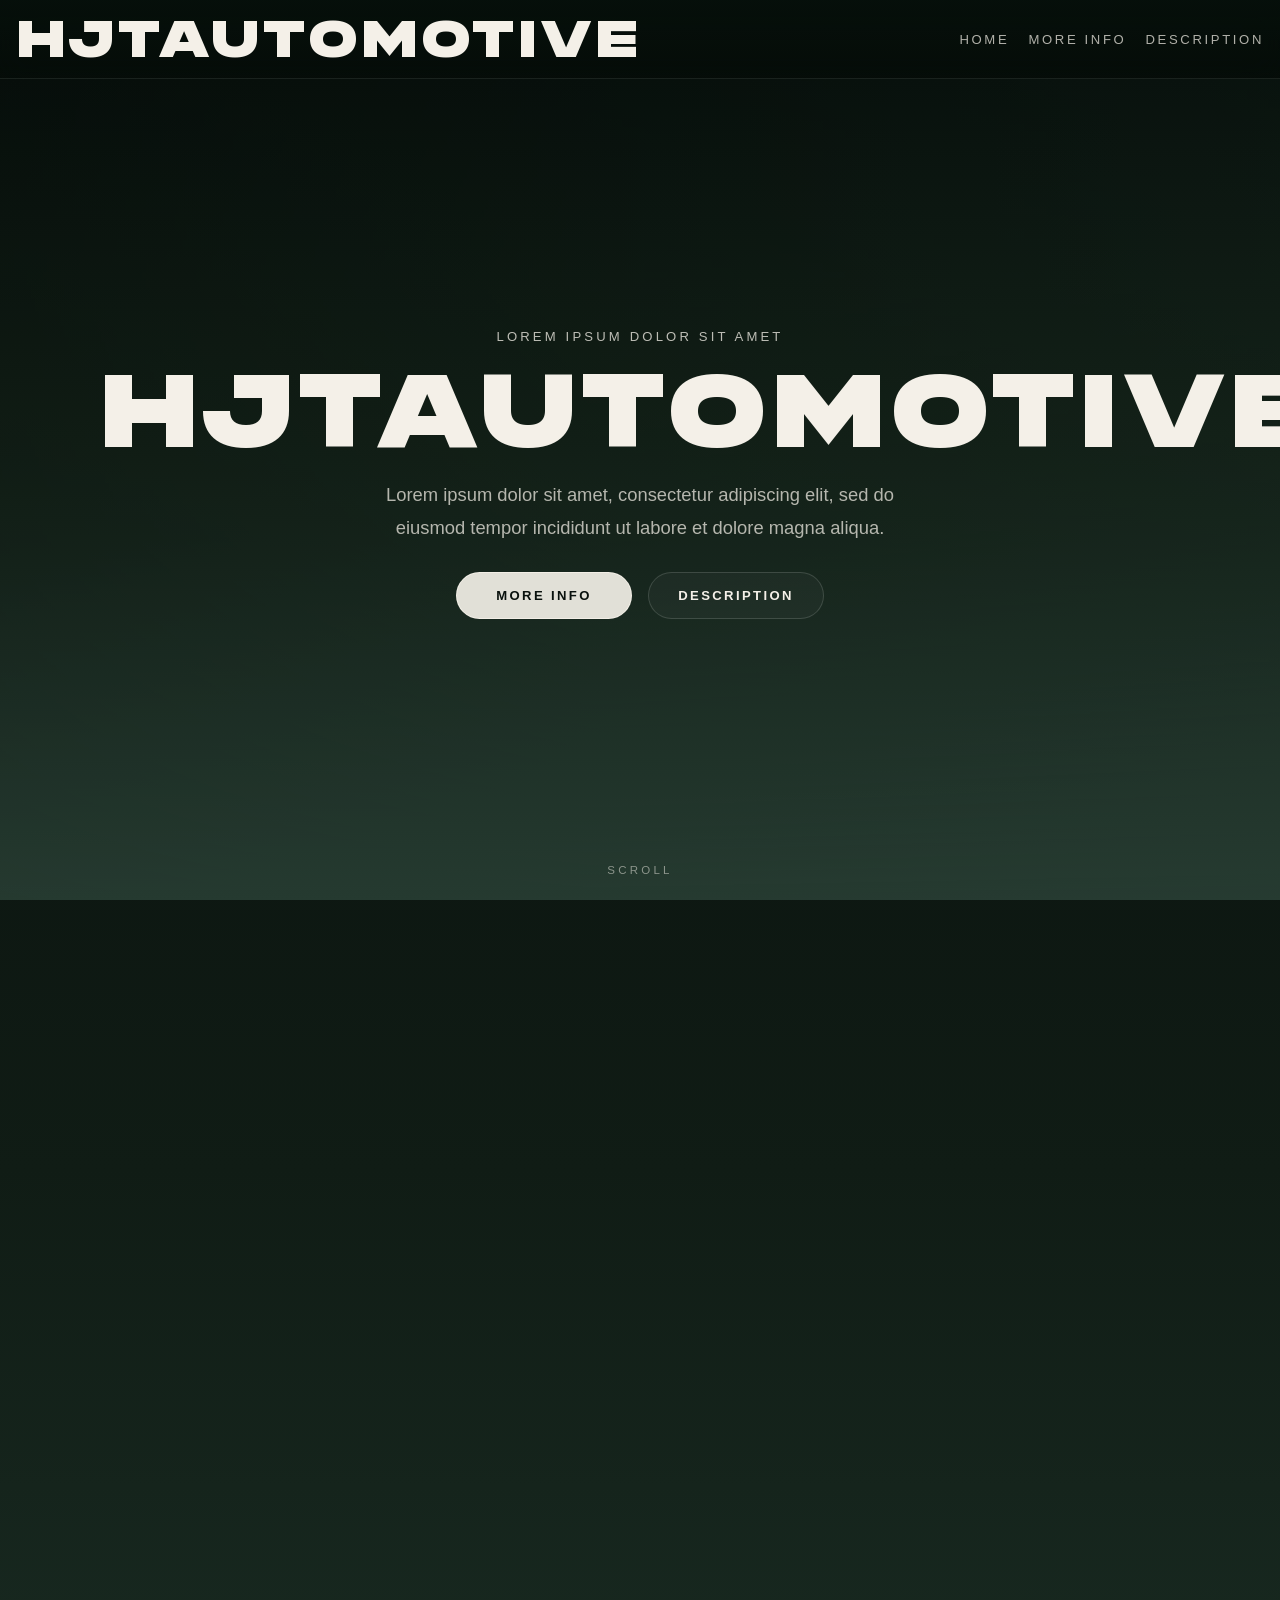
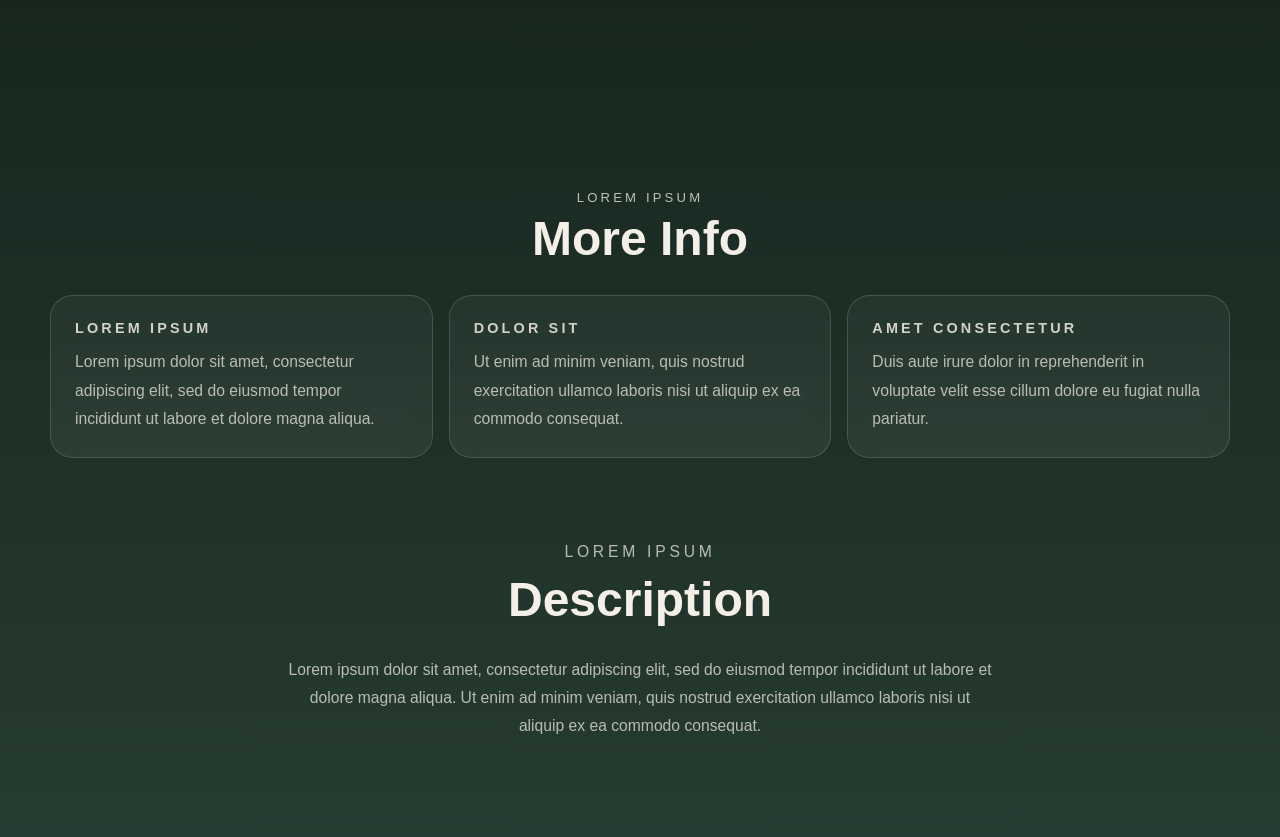
==== index.html @ 6f175bae "Add files via upload" ====
<!DOCTYPE html>
<html lang="en">
<head>
  <meta charset="UTF-8">
  <meta name="viewport" content="width=device-width, initial-scale=1.0">
  <title>HJTAUTOMOTIVE</title>
  <link rel="stylesheet" href="./styles/main.css">
</head>
<body>
  <header class="site-header">
    <nav class="nav" aria-label="Primary navigation">
      <a class="brand" href="#top">HJTAUTOMOTIVE</a>
      <div class="menu">
        <a href="#top">Home</a>
        <a href="#info">More Info</a>
        <a href="#about">Description</a>
      </div>
    </nav>
  </header>

  <main id="top">
    <section class="hero" aria-label="HJTAUTOMOTIVE landing section">
      <div class="hero-stage">
        <div class="hero-media" aria-hidden="true">
          <img src="./assets/Artboard 1.png" alt="">
        </div>

        <div class="hero-content">
          <p class="eyebrow">Lorem ipsum dolor sit amet</p>
          <h1>HJTAUTOMOTIVE</h1>
          <p class="hero-description">
            Lorem ipsum dolor sit amet, consectetur adipiscing elit, sed do eiusmod tempor
            incididunt ut labore et dolore magna aliqua.
          </p>
          <div class="hero-actions">
            <a class="button" href="#info">More Info</a>
            <a class="ghost-button" href="#about">Description</a>
          </div>
        </div>

        <div class="scroll-cue">Scroll</div>
      </div>
    </section>

    <section class="info" id="info" aria-label="More information">
      <div class="section-heading">
        <p class="section-label">Lorem ipsum</p>
        <h2>More Info</h2>
      </div>

      <div class="info-grid">
        <article class="info-card">
          <h3>Lorem Ipsum</h3>
          <p>
            Lorem ipsum dolor sit amet, consectetur adipiscing elit, sed do eiusmod tempor
            incididunt ut labore et dolore magna aliqua.
          </p>
        </article>
        <article class="info-card">
          <h3>Dolor Sit</h3>
          <p>
            Ut enim ad minim veniam, quis nostrud exercitation ullamco laboris nisi ut aliquip
            ex ea commodo consequat.
          </p>
        </article>
        <article class="info-card">
          <h3>Amet Consectetur</h3>
          <p>
            Duis aute irure dolor in reprehenderit in voluptate velit esse cillum dolore eu
            fugiat nulla pariatur.
          </p>
        </article>
      </div>
    </section>

    <section class="about" id="about" aria-label="Description">
      <div class="section-heading">
        <p class="section-label">Lorem ipsum</p>
        <h2>Description</h2>
      </div>
      <p>
        Lorem ipsum dolor sit amet, consectetur adipiscing elit, sed do eiusmod tempor incididunt
        ut labore et dolore magna aliqua. Ut enim ad minim veniam, quis nostrud exercitation
        ullamco laboris nisi ut aliquip ex ea commodo consequat.
      </p>
    </section>
  </main>

  <script src="./scripts/main.js"></script>
</body>
</html>
---- styles/main.css ----
@font-face {
  font-family: "Phonk";
  src: url("../fonts/Phonk Regular DEMO.otf") format("opentype");
  font-display: swap;
}

:root {
  --bg: #06100b;
  --fade: #263b31;
  --surface: rgba(255, 255, 255, 0.04);
  --surface-strong: rgba(255, 255, 255, 0.06);
  --line: rgba(255, 255, 255, 0.14);
  --text: #f4f0e8;
  --muted: rgba(244, 240, 232, 0.72);
  --header-height: 0px;
  --hero-progress: 0;
  --hero-image-opacity: calc(1 - (var(--hero-progress) * 0.85));
  --hero-overlay-opacity: calc(0.28 + (var(--hero-progress) * 0.68));
  --hero-content-shift: calc(var(--hero-progress) * 48px);
}

* {
  box-sizing: border-box;
}

html {
  scroll-behavior: smooth;
}

body {
  margin: 0;
  min-height: 100vh;
  font-family: "Helvetica Neue", Helvetica, Arial, sans-serif;
  color: var(--text);
  background:
    linear-gradient(180deg, #040705 0%, #0a120e 22%, #101c15 48%, #1a2c23 74%, var(--fade) 100%);
  overflow-x: hidden;
}

a {
  color: inherit;
  text-decoration: none;
}

.site-header {
  position: sticky;
  top: 0;
  z-index: 30;
  backdrop-filter: blur(14px);
  background: linear-gradient(180deg, rgba(6, 16, 11, 0.94), rgba(6, 16, 11, 0.58));
  border-bottom: 1px solid rgba(255, 255, 255, 0.08);
}

.nav {
  width: min(1280px, calc(100% - 2rem));
  margin: 0 auto;
  padding: 1rem 0;
  display: flex;
  align-items: center;
  justify-content: space-between;
  gap: 2rem;
}

.brand {
  font-family: "Phonk", Impact, Haettenschweiler, "Arial Black", sans-serif;
  font-size: clamp(2rem, 4vw, 4rem);
  line-height: 0.9;
  letter-spacing: 0.08em;
  text-transform: uppercase;
  white-space: nowrap;
}

.menu {
  display: flex;
  align-items: center;
  justify-content: flex-end;
  flex-wrap: wrap;
  gap: 1.2rem;
}

.menu a {
  font-size: 0.82rem;
  letter-spacing: 0.2em;
  text-transform: uppercase;
  color: var(--muted);
  transition: color 160ms ease;
}

.menu a:hover {
  color: var(--text);
}

.hero {
  position: relative;
  min-height: calc(190vh - var(--header-height));
}

.hero-stage {
  position: sticky;
  top: var(--header-height);
  min-height: calc(100vh - var(--header-height));
  display: grid;
  place-items: center;
  padding: 2rem 1rem 4rem;
  overflow: clip;
}

.hero-media,
.hero-media::before,
.hero-media::after {
  position: absolute;
  inset: 0;
}

.hero-media {
  z-index: 0;
  background: linear-gradient(180deg, #08110d 0%, #132118 44%, var(--fade) 100%);
}

.hero-media img {
  width: 100%;
  height: 100%;
  object-fit: cover;
  object-position: center center;
  opacity: var(--hero-image-opacity);
  filter: saturate(0.9) brightness(0.84);
  transform: scale(calc(1.04 - (var(--hero-progress) * 0.04)));
  transition: opacity 120ms linear, transform 120ms linear;
}

.hero-media::before {
  content: "";
  background:
    linear-gradient(180deg, rgba(4, 7, 5, 0.22) 0%, rgba(4, 7, 5, 0.12) 24%, rgba(10, 18, 14, 0.36) 56%, rgba(38, 59, 49, 0.9) 100%),
    linear-gradient(90deg, rgba(4, 7, 5, 0.74) 0%, rgba(4, 7, 5, 0.18) 46%, rgba(38, 59, 49, 0.3) 100%);
  opacity: var(--hero-overlay-opacity);
  z-index: 1;
  transition: opacity 120ms linear;
}

.hero-media::after {
  content: "";
  background:
    radial-gradient(circle at center, rgba(255, 255, 255, 0.06), transparent 42%),
    linear-gradient(180deg, rgba(38, 59, 49, 0) 55%, rgba(38, 59, 49, 0.94) 100%);
  opacity: calc(var(--hero-progress) * 0.9);
  z-index: 2;
  transition: opacity 120ms linear;
}

.hero-content {
  position: relative;
  z-index: 3;
  width: min(840px, 100%);
  margin: 0 auto;
  display: flex;
  flex-direction: column;
  align-items: center;
  text-align: center;
  gap: 1.25rem;
  transform: translateY(var(--hero-content-shift));
  transition: transform 120ms linear, opacity 120ms linear;
}

.eyebrow,
.section-label {
  margin: 0;
  font-size: 0.82rem;
  letter-spacing: 0.24em;
  text-transform: uppercase;
  color: rgba(244, 240, 232, 0.76);
}

.hero h1 {
  margin: 0;
  max-width: 12ch;
  font-family: "Phonk", Impact, Haettenschweiler, "Arial Black", sans-serif;
  font-size: clamp(3.4rem, 8vw, 6.8rem);
  line-height: 0.92;
  letter-spacing: 0.06em;
  text-transform: uppercase;
  font-weight: 400;
}

.hero-description,
.about p,
.info-card p {
  color: var(--muted);
  line-height: 1.8;
}

.hero-description {
  max-width: 34rem;
  margin: 0;
  font-size: clamp(1rem, 1.6vw, 1.15rem);
}

.hero-actions {
  display: flex;
  flex-wrap: wrap;
  justify-content: center;
  gap: 1rem;
  margin-top: 0.5rem;
}

.button,
.ghost-button {
  display: inline-flex;
  align-items: center;
  justify-content: center;
  min-width: 11rem;
  padding: 0.92rem 1.4rem;
  border-radius: 999px;
  border: 1px solid var(--line);
  font-size: 0.82rem;
  font-weight: 700;
  letter-spacing: 0.18em;
  text-transform: uppercase;
  transition: background 160ms ease, border-color 160ms ease, color 160ms ease;
}

.button {
  background: rgba(244, 240, 232, 0.92);
  color: #09110d;
  border-color: rgba(244, 240, 232, 0.92);
}

.button:hover {
  background: #ffffff;
}

.ghost-button {
  background: rgba(255, 255, 255, 0.03);
  color: var(--text);
}

.ghost-button:hover {
  background: rgba(255, 255, 255, 0.08);
  border-color: rgba(255, 255, 255, 0.22);
}

.scroll-cue {
  position: absolute;
  left: 50%;
  bottom: 1.5rem;
  z-index: 3;
  transform: translateX(-50%);
  font-size: 0.72rem;
  letter-spacing: 0.28em;
  text-transform: uppercase;
  color: rgba(244, 240, 232, 0.5);
  opacity: calc(1 - (var(--hero-progress) * 1.4));
}

.info,
.about {
  position: relative;
  z-index: 2;
  width: min(1180px, calc(100% - 2rem));
  margin: 0 auto;
}

.info {
  padding: 5rem 0 3rem;
}

.about {
  padding: 2rem 0 6rem;
}

.section-heading {
  display: flex;
  flex-direction: column;
  gap: 0.6rem;
  align-items: center;
  text-align: center;
  margin-bottom: 2rem;
}

.section-heading h2 {
  margin: 0;
  font-size: clamp(2rem, 4vw, 3rem);
  line-height: 1;
  font-weight: 600;
}

.info-grid {
  display: grid;
  grid-template-columns: repeat(3, minmax(0, 1fr));
  gap: 1rem;
}

.info-card {
  padding: 1.5rem;
  border-radius: 1.4rem;
  border: 1px solid var(--line);
  background: linear-gradient(180deg, var(--surface), var(--surface-strong));
  backdrop-filter: blur(10px);
}

.info-card h3 {
  margin: 0 0 0.8rem;
  font-size: 0.9rem;
  letter-spacing: 0.22em;
  text-transform: uppercase;
  color: rgba(244, 240, 232, 0.84);
}

.info-card p,
.about p {
  margin: 0;
  font-size: 0.98rem;
}

.about p {
  max-width: 44rem;
  margin: 0 auto;
  text-align: center;
}

@media (max-width: 980px) {
  .nav {
    align-items: flex-start;
    flex-direction: column;
  }

  .menu {
    justify-content: flex-start;
  }

  .info-grid {
    grid-template-columns: 1fr;
  }
}

@media (max-width: 640px) {
  .brand {
    font-size: clamp(1.6rem, 10vw, 2.8rem);
  }

  .hero {
    min-height: calc(170vh - var(--header-height));
  }

  .hero-stage {
    padding: 1.5rem 1rem 3rem;
  }

  .hero h1 {
    font-size: clamp(2.8rem, 13vw, 4.6rem);
  }

  .hero-description {
    line-height: 1.7;
  }

  .hero-actions {
    width: 100%;
  }

  .button,
  .ghost-button {
    width: 100%;
  }
}
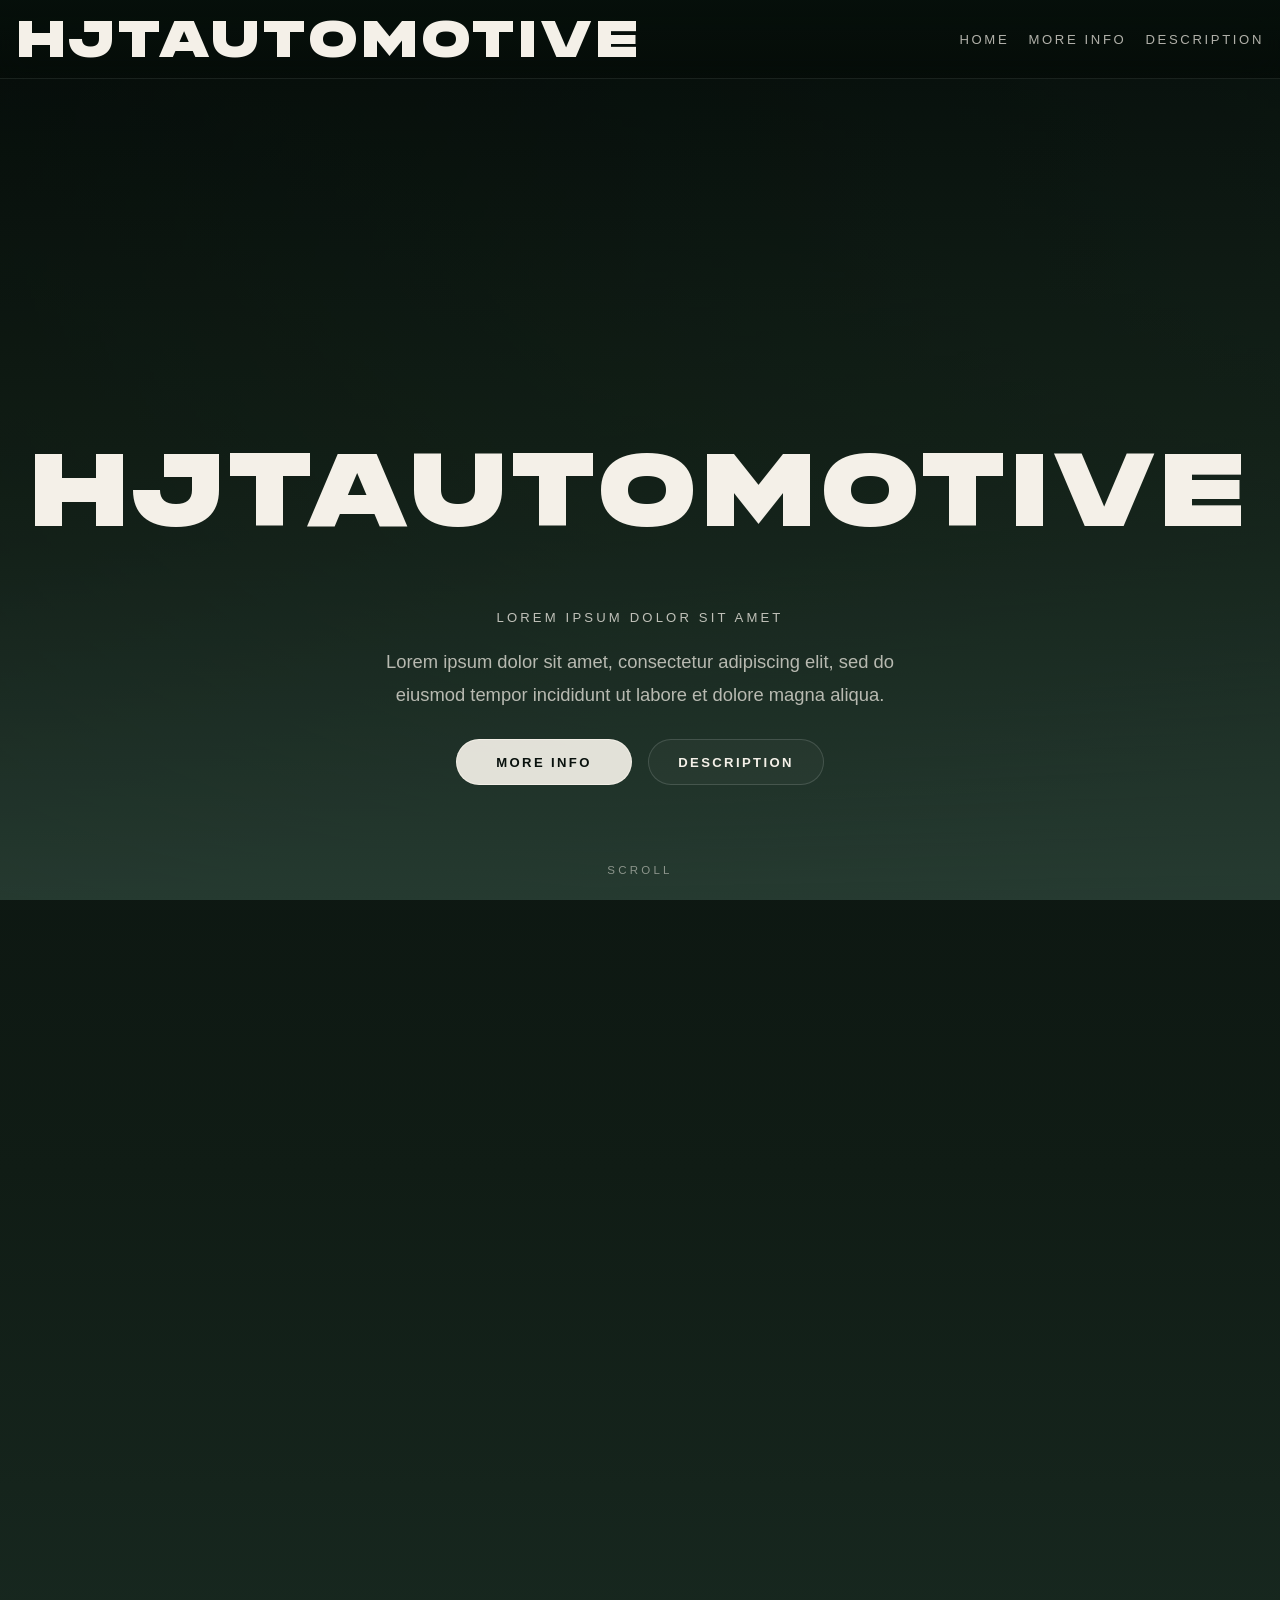
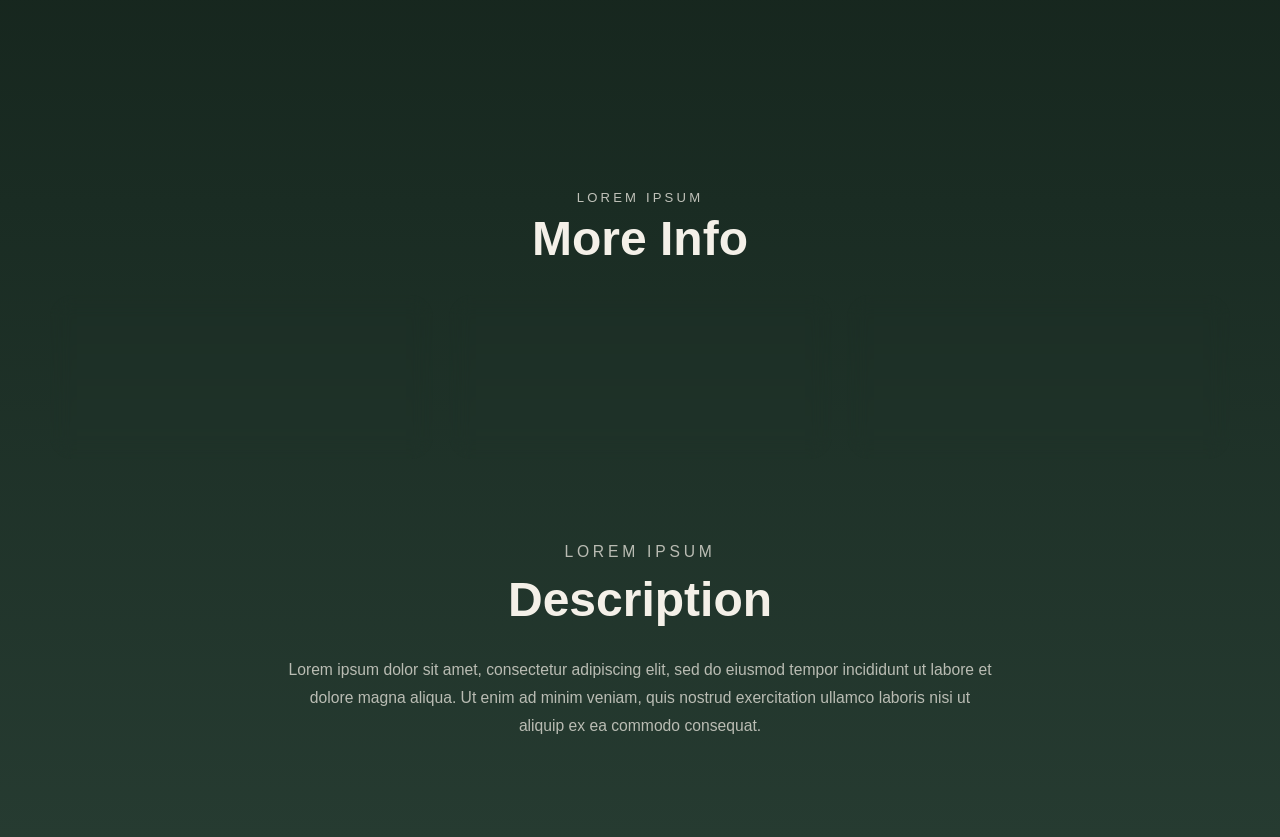
==== commit 2476f6f5: "Add files via upload" ====
--- a/index.html
+++ b/index.html
@@ -26,15 +26,19 @@
         </div>
 
         <div class="hero-content">
-          <p class="eyebrow">Lorem ipsum dolor sit amet</p>
-          <h1>HJTAUTOMOTIVE</h1>
-          <p class="hero-description">
-            Lorem ipsum dolor sit amet, consectetur adipiscing elit, sed do eiusmod tempor
-            incididunt ut labore et dolore magna aliqua.
-          </p>
-          <div class="hero-actions">
-            <a class="button" href="#info">More Info</a>
-            <a class="ghost-button" href="#about">Description</a>
+          <div class="hero-title-wrap">
+            <h1>HJTAUTOMOTIVE</h1>
+          </div>
+          <div class="hero-meta">
+            <p class="eyebrow">Lorem ipsum dolor sit amet</p>
+            <p class="hero-description">
+              Lorem ipsum dolor sit amet, consectetur adipiscing elit, sed do eiusmod tempor
+              incididunt ut labore et dolore magna aliqua.
+            </p>
+            <div class="hero-actions">
+              <a class="button" href="#info">More Info</a>
+              <a class="ghost-button" href="#about">Description</a>
+            </div>
           </div>
         </div>
 
--- a/styles/main.css
+++ b/styles/main.css
@@ -35,11 +35,21 @@
   background:
     linear-gradient(180deg, #040705 0%, #0a120e 22%, #101c15 48%, #1a2c23 74%, var(--fade) 100%);
   overflow-x: hidden;
+  cursor: auto;
 }
 
 a {
   color: inherit;
   text-decoration: none;
+  cursor: pointer;
+}
+
+button,
+[role="button"],
+input,
+textarea,
+select {
+  cursor: pointer;
 }
 
 .site-header {
@@ -101,7 +111,7 @@
   min-height: calc(100vh - var(--header-height));
   display: grid;
   place-items: center;
-  padding: 2rem 1rem 4rem;
+  padding: 2rem 1rem;
   overflow: clip;
 }
 
@@ -152,14 +162,34 @@
   position: relative;
   z-index: 3;
   width: min(840px, 100%);
+  min-height: calc(100vh - var(--header-height) - 6rem);
   margin: 0 auto;
+  transition: opacity 120ms linear;
+}
+
+.hero-title-wrap {
+  position: absolute;
+  top: calc(50% + (var(--hero-content-shift) * 0.45));
+  left: 50%;
+  width: min(920px, calc(100% - 2rem));
+  transform: translate(-50%, -50%);
+  display: flex;
+  justify-content: center;
+  text-align: center;
+  pointer-events: none;
+}
+
+.hero-meta {
+  position: absolute;
+  top: calc(50% + clamp(5.25rem, 10vw, 7.5rem) + var(--hero-content-shift));
+  left: 50%;
+  width: min(640px, calc(100% - 2rem));
+  transform: translateX(-50%);
   display: flex;
   flex-direction: column;
   align-items: center;
   text-align: center;
   gap: 1.25rem;
-  transform: translateY(var(--hero-content-shift));
-  transition: transform 120ms linear, opacity 120ms linear;
 }
 
 .eyebrow,
@@ -173,7 +203,6 @@
 
 .hero h1 {
   margin: 0;
-  max-width: 12ch;
   font-family: "Phonk", Impact, Haettenschweiler, "Arial Black", sans-serif;
   font-size: clamp(3.4rem, 8vw, 6.8rem);
   line-height: 0.92;
@@ -343,7 +372,21 @@
   }
 
   .hero-stage {
-    padding: 1.5rem 1rem 3rem;
+    padding: 1.5rem 1rem;
+  }
+
+  .hero-content {
+    min-height: calc(100vh - var(--header-height) - 4.5rem);
+  }
+
+  .hero-title-wrap {
+    width: calc(100% - 1rem);
+  }
+
+  .hero-meta {
+    top: calc(50% + 4.8rem + var(--hero-content-shift));
+    width: calc(100% - 1rem);
+    gap: 1rem;
   }
 
   .hero h1 {
@@ -362,4 +405,5 @@
   .ghost-button {
     width: 100%;
   }
-}
+
+}
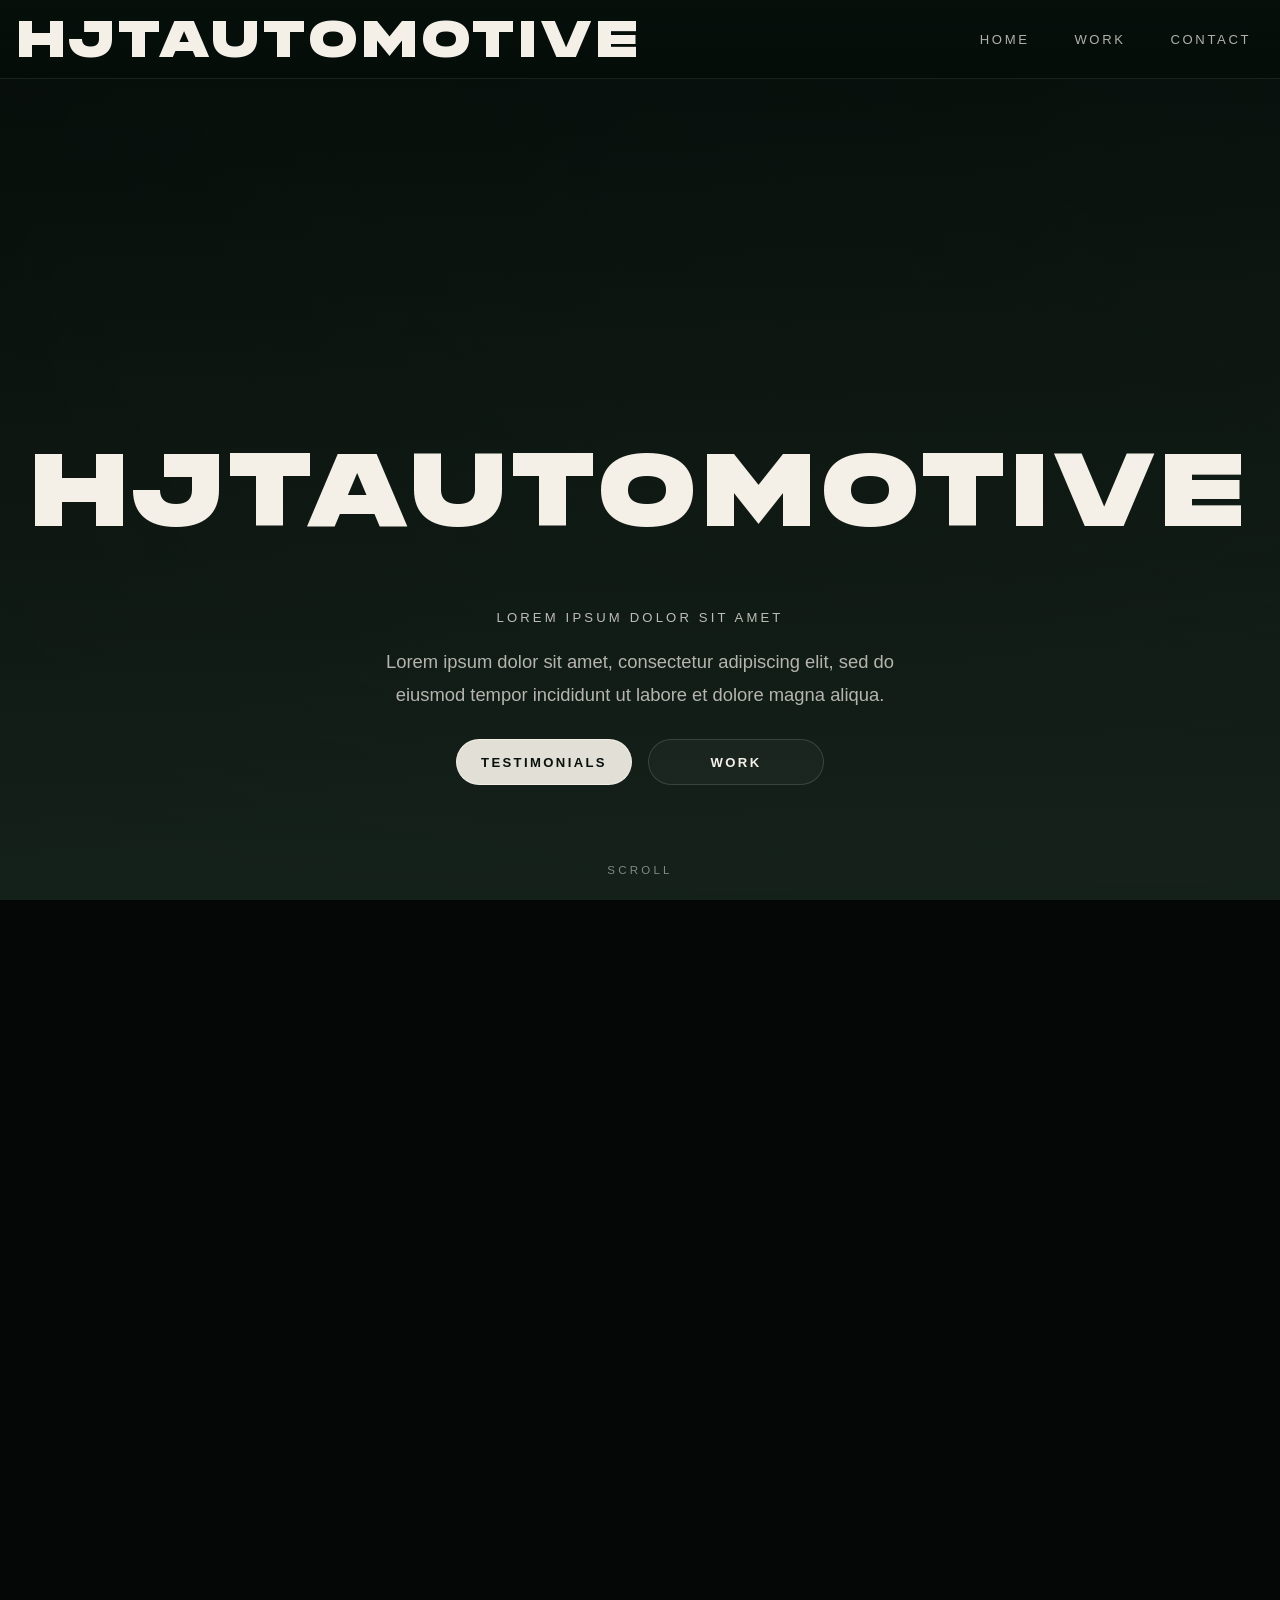
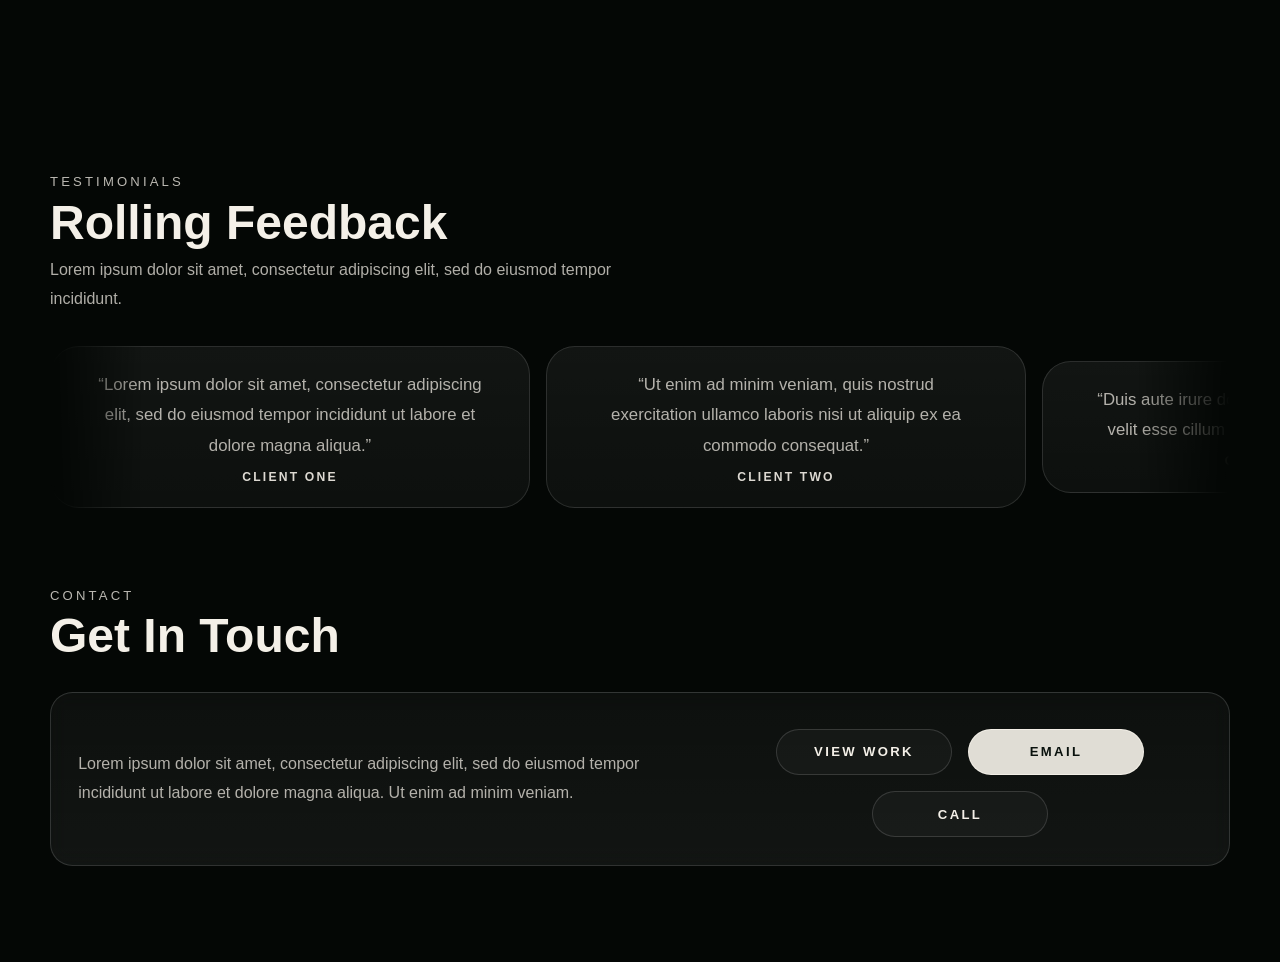
==== commit 9ab635a2: "Update #2" ====
--- a/index.html
+++ b/index.html
@@ -7,18 +7,19 @@
   <link rel="stylesheet" href="./styles/main.css">
 </head>
 <body>
+  <div class="cursor" aria-hidden="true"></div>
   <header class="site-header">
     <nav class="nav" aria-label="Primary navigation">
-      <a class="brand" href="#top">HJTAUTOMOTIVE</a>
+      <a class="brand" href="./index.html#home">HJTAUTOMOTIVE</a>
       <div class="menu">
-        <a href="#top">Home</a>
-        <a href="#info">More Info</a>
-        <a href="#about">Description</a>
+        <a href="./index.html#home">Home</a>
+        <a href="./work.html">Work</a>
+        <a href="./index.html#contact">Contact</a>
       </div>
     </nav>
   </header>
 
-  <main id="top">
+  <main id="home">
     <section class="hero" aria-label="HJTAUTOMOTIVE landing section">
       <div class="hero-stage">
         <div class="hero-media" aria-hidden="true">
@@ -36,8 +37,8 @@
               incididunt ut labore et dolore magna aliqua.
             </p>
             <div class="hero-actions">
-              <a class="button" href="#info">More Info</a>
-              <a class="ghost-button" href="#about">Description</a>
+              <a class="button" href="#testimonials">Testimonials</a>
+              <a class="ghost-button" href="./work.html">Work</a>
             </div>
           </div>
         </div>
@@ -46,47 +47,62 @@
       </div>
     </section>
 
-    <section class="info" id="info" aria-label="More information">
-      <div class="section-heading">
-        <p class="section-label">Lorem ipsum</p>
-        <h2>More Info</h2>
+    <section class="testimonials" id="testimonials" aria-label="Client testimonials">
+      <div class="section-heading section-heading-left">
+        <p class="section-label">Testimonials</p>
+        <h2>Rolling Feedback</h2>
+        <p class="section-intro">
+          Lorem ipsum dolor sit amet, consectetur adipiscing elit, sed do eiusmod tempor incididunt.
+        </p>
       </div>
 
-      <div class="info-grid">
-        <article class="info-card">
-          <h3>Lorem Ipsum</h3>
-          <p>
-            Lorem ipsum dolor sit amet, consectetur adipiscing elit, sed do eiusmod tempor
-            incididunt ut labore et dolore magna aliqua.
-          </p>
-        </article>
-        <article class="info-card">
-          <h3>Dolor Sit</h3>
-          <p>
-            Ut enim ad minim veniam, quis nostrud exercitation ullamco laboris nisi ut aliquip
-            ex ea commodo consequat.
-          </p>
-        </article>
-        <article class="info-card">
-          <h3>Amet Consectetur</h3>
-          <p>
-            Duis aute irure dolor in reprehenderit in voluptate velit esse cillum dolore eu
-            fugiat nulla pariatur.
-          </p>
-        </article>
+      <div class="marquee-row marquee-row-single">
+        <div class="marquee-track">
+          <article class="testimonial-pill">
+            <span>“Lorem ipsum dolor sit amet, consectetur adipiscing elit, sed do eiusmod tempor incididunt ut labore et dolore magna aliqua.”</span>
+            <strong>Client One</strong>
+          </article>
+          <article class="testimonial-pill">
+            <span>“Ut enim ad minim veniam, quis nostrud exercitation ullamco laboris nisi ut aliquip ex ea commodo consequat.”</span>
+            <strong>Client Two</strong>
+          </article>
+          <article class="testimonial-pill">
+            <span>“Duis aute irure dolor in reprehenderit in voluptate velit esse cillum dolore eu fugiat nulla pariatur.”</span>
+            <strong>Client Three</strong>
+          </article>
+          <article class="testimonial-pill">
+            <span>“Lorem ipsum dolor sit amet, consectetur adipiscing elit, sed do eiusmod tempor incididunt ut labore et dolore magna aliqua.”</span>
+            <strong>Client One</strong>
+          </article>
+          <article class="testimonial-pill">
+            <span>“Ut enim ad minim veniam, quis nostrud exercitation ullamco laboris nisi ut aliquip ex ea commodo consequat.”</span>
+            <strong>Client Two</strong>
+          </article>
+          <article class="testimonial-pill">
+            <span>“Duis aute irure dolor in reprehenderit in voluptate velit esse cillum dolore eu fugiat nulla pariatur.”</span>
+            <strong>Client Three</strong>
+          </article>
+        </div>
       </div>
     </section>
 
-    <section class="about" id="about" aria-label="Description">
-      <div class="section-heading">
-        <p class="section-label">Lorem ipsum</p>
-        <h2>Description</h2>
+    <section class="contact" id="contact" aria-label="Contact">
+      <div class="section-heading section-heading-left">
+        <p class="section-label">Contact</p>
+        <h2>Get In Touch</h2>
       </div>
-      <p>
-        Lorem ipsum dolor sit amet, consectetur adipiscing elit, sed do eiusmod tempor incididunt
-        ut labore et dolore magna aliqua. Ut enim ad minim veniam, quis nostrud exercitation
-        ullamco laboris nisi ut aliquip ex ea commodo consequat.
-      </p>
+
+      <div class="contact-panel">
+        <p>
+          Lorem ipsum dolor sit amet, consectetur adipiscing elit, sed do eiusmod tempor incididunt
+          ut labore et dolore magna aliqua. Ut enim ad minim veniam.
+        </p>
+        <div class="contact-actions">
+          <a class="ghost-button" href="./work.html">View Work</a>
+          <a class="button" href="mailto:hello@hjtautomotive.com">Email</a>
+          <a class="ghost-button" href="tel:+440000000000">Call</a>
+        </div>
+      </div>
     </section>
   </main>
 
--- a/styles/main.css
+++ b/styles/main.css
@@ -17,6 +17,7 @@
   --hero-image-opacity: calc(1 - (var(--hero-progress) * 0.85));
   --hero-overlay-opacity: calc(0.28 + (var(--hero-progress) * 0.68));
   --hero-content-shift: calc(var(--hero-progress) * 48px);
+  --testimonial-progress: 0;
 }
 
 * {
@@ -25,6 +26,8 @@
 
 html {
   scroll-behavior: smooth;
+  background: #040705;
+  overscroll-behavior-y: none;
 }
 
 body {
@@ -32,16 +35,29 @@
   min-height: 100vh;
   font-family: "Helvetica Neue", Helvetica, Arial, sans-serif;
   color: var(--text);
+  background: #040705;
+  overflow-x: hidden;
+  overscroll-behavior-y: none;
+}
+
+main {
+  position: relative;
+  isolation: isolate;
+}
+
+main::before {
+  content: "";
+  position: fixed;
+  inset: 0;
+  z-index: -2;
   background:
-    linear-gradient(180deg, #040705 0%, #0a120e 22%, #101c15 48%, #1a2c23 74%, var(--fade) 100%);
-  overflow-x: hidden;
-  cursor: auto;
+    linear-gradient(180deg, #040705 0%, #09100c 26%, #0f1914 48%, #16231c 72%, var(--fade) 100%);
+  pointer-events: none;
 }
 
 a {
   color: inherit;
   text-decoration: none;
-  cursor: pointer;
 }
 
 button,
@@ -49,7 +65,110 @@
 input,
 textarea,
 select {
-  cursor: pointer;
+}
+
+@media (pointer: fine) {
+  body,
+  a,
+  button,
+  [role="button"],
+  input,
+  textarea,
+  select {
+    cursor: none;
+  }
+}
+
+.cursor {
+  position: fixed;
+  top: 0;
+  left: 0;
+  width: 22px;
+  height: 22px;
+  border-radius: 50%;
+  border: 2px solid rgba(240, 125, 77, 0.92);
+  background:
+    radial-gradient(circle at 34% 30%, rgba(128, 164, 147, 0.72), transparent 38%),
+    radial-gradient(circle at 68% 68%, rgba(31, 54, 43, 0.26), transparent 42%),
+    linear-gradient(135deg, rgba(86, 121, 105, 0.92) 0%, rgba(53, 79, 67, 0.94) 52%, rgba(38, 59, 49, 0.96) 100%);
+  box-shadow:
+    0 0 0 1px rgba(255, 255, 255, 0.12),
+    0 0 18px rgba(38, 59, 49, 0.22);
+  pointer-events: none;
+  z-index: 9999;
+  opacity: 0;
+  transform: translate(-50%, -50%);
+  transition:
+    width 360ms cubic-bezier(0.22, 1, 0.36, 1),
+    height 360ms cubic-bezier(0.22, 1, 0.36, 1),
+    background 360ms cubic-bezier(0.22, 1, 0.36, 1),
+    border-color 360ms cubic-bezier(0.22, 1, 0.36, 1),
+    box-shadow 360ms cubic-bezier(0.22, 1, 0.36, 1),
+    opacity 180ms ease;
+}
+
+.cursor::before {
+  content: "";
+  position: absolute;
+  top: 50%;
+  left: 50%;
+  width: 6px;
+  height: 6px;
+  border-radius: 50%;
+  background: #ffffff;
+  transform: translate(-50%, -50%);
+  box-shadow: 0 0 0 2px rgba(255, 255, 255, 0.14);
+  transition:
+    width 360ms cubic-bezier(0.22, 1, 0.36, 1),
+    height 360ms cubic-bezier(0.22, 1, 0.36, 1),
+    box-shadow 360ms cubic-bezier(0.22, 1, 0.36, 1);
+}
+
+.cursor::after {
+  content: "";
+  position: absolute;
+  inset: -10px;
+  border-radius: 50%;
+  background: radial-gradient(circle, rgba(88, 121, 105, 0.14), transparent 70%);
+  opacity: 0.7;
+  z-index: -1;
+  transition:
+    opacity 360ms cubic-bezier(0.22, 1, 0.36, 1),
+    inset 360ms cubic-bezier(0.22, 1, 0.36, 1);
+}
+
+.cursor.is-active {
+  opacity: 1;
+}
+
+.cursor.is-hovering {
+  width: 40px;
+  height: 40px;
+  border-color: rgba(240, 125, 77, 0.98);
+  background:
+    radial-gradient(circle at 34% 30%, rgba(140, 179, 160, 0.78), transparent 40%),
+    radial-gradient(circle at 68% 68%, rgba(31, 54, 43, 0.28), transparent 44%),
+    linear-gradient(135deg, rgba(95, 133, 116, 0.94) 0%, rgba(60, 89, 75, 0.96) 52%, rgba(38, 59, 49, 0.98) 100%);
+  box-shadow:
+    0 0 0 1px rgba(255, 255, 255, 0.18),
+    0 0 20px rgba(38, 59, 49, 0.22);
+}
+
+.cursor.is-hovering::before {
+  width: 10px;
+  height: 10px;
+  box-shadow: 0 0 0 3px rgba(255, 255, 255, 0.08);
+}
+
+.cursor.is-hovering::after {
+  inset: -10px;
+  opacity: 0.84;
+}
+
+@media (pointer: coarse) {
+  .cursor {
+    display: none;
+  }
 }
 
 .site-header {
@@ -89,20 +208,34 @@
 }
 
 .menu a {
+  display: inline-flex;
+  align-items: center;
+  justify-content: center;
+  min-height: 2.35rem;
+  padding: 0.45rem 0.8rem;
+  border-radius: 999px;
   font-size: 0.82rem;
   letter-spacing: 0.2em;
   text-transform: uppercase;
   color: var(--muted);
-  transition: color 160ms ease;
+  transition:
+    color 160ms ease,
+    background 160ms ease,
+    transform 160ms ease,
+    box-shadow 160ms ease;
 }
 
 .menu a:hover {
   color: var(--text);
+  background: rgba(255, 255, 255, 0.08);
+  transform: translateY(-1px);
+  box-shadow: inset 0 0 0 1px rgba(255, 255, 255, 0.08);
 }
 
 .hero {
   position: relative;
   min-height: calc(190vh - var(--header-height));
+  background: #040705;
 }
 
 .hero-stage {
@@ -113,6 +246,7 @@
   place-items: center;
   padding: 2rem 1rem;
   overflow: clip;
+  background: #040705;
 }
 
 .hero-media,
@@ -124,7 +258,7 @@
 
 .hero-media {
   z-index: 0;
-  background: linear-gradient(180deg, #08110d 0%, #132118 44%, var(--fade) 100%);
+  background: linear-gradient(180deg, #08110d 0%, #101a14 46%, #16231c 100%);
 }
 
 .hero-media img {
@@ -141,8 +275,8 @@
 .hero-media::before {
   content: "";
   background:
-    linear-gradient(180deg, rgba(4, 7, 5, 0.22) 0%, rgba(4, 7, 5, 0.12) 24%, rgba(10, 18, 14, 0.36) 56%, rgba(38, 59, 49, 0.9) 100%),
-    linear-gradient(90deg, rgba(4, 7, 5, 0.74) 0%, rgba(4, 7, 5, 0.18) 46%, rgba(38, 59, 49, 0.3) 100%);
+    linear-gradient(180deg, rgba(4, 7, 5, 0.2) 0%, rgba(4, 7, 5, 0.1) 24%, rgba(10, 18, 14, 0.38) 58%, rgba(18, 29, 22, 0.94) 100%),
+    linear-gradient(90deg, rgba(4, 7, 5, 0.74) 0%, rgba(4, 7, 5, 0.18) 46%, rgba(18, 29, 22, 0.36) 100%);
   opacity: var(--hero-overlay-opacity);
   z-index: 1;
   transition: opacity 120ms linear;
@@ -151,8 +285,8 @@
 .hero-media::after {
   content: "";
   background:
-    radial-gradient(circle at center, rgba(255, 255, 255, 0.06), transparent 42%),
-    linear-gradient(180deg, rgba(38, 59, 49, 0) 55%, rgba(38, 59, 49, 0.94) 100%);
+    radial-gradient(circle at center, rgba(255, 255, 255, 0.05), transparent 42%),
+    linear-gradient(180deg, rgba(22, 35, 28, 0) 55%, rgba(22, 35, 28, 0.98) 100%);
   opacity: calc(var(--hero-progress) * 0.9);
   z-index: 2;
   transition: opacity 120ms linear;
@@ -193,7 +327,8 @@
 }
 
 .eyebrow,
-.section-label {
+.section-label,
+.work-kicker {
   margin: 0;
   font-size: 0.82rem;
   letter-spacing: 0.24em;
@@ -212,8 +347,10 @@
 }
 
 .hero-description,
-.about p,
-.info-card p {
+.section-intro,
+.work-card p,
+.contact-panel p,
+.testimonial-pill span {
   color: var(--muted);
   line-height: 1.8;
 }
@@ -224,7 +361,8 @@
   font-size: clamp(1rem, 1.6vw, 1.15rem);
 }
 
-.hero-actions {
+.hero-actions,
+.contact-actions {
   display: flex;
   flex-wrap: wrap;
   justify-content: center;
@@ -245,7 +383,12 @@
   font-weight: 700;
   letter-spacing: 0.18em;
   text-transform: uppercase;
-  transition: background 160ms ease, border-color 160ms ease, color 160ms ease;
+  transition:
+    background 160ms ease,
+    border-color 160ms ease,
+    color 160ms ease,
+    transform 160ms ease,
+    box-shadow 160ms ease;
 }
 
 .button {
@@ -254,18 +397,25 @@
   border-color: rgba(244, 240, 232, 0.92);
 }
 
-.button:hover {
-  background: #ffffff;
-}
-
 .ghost-button {
   background: rgba(255, 255, 255, 0.03);
   color: var(--text);
 }
 
+.button:hover {
+  transform: translateY(-2px);
+  background: #ffffff;
+  border-color: #ffffff;
+  color: #09110d;
+  box-shadow: 0 10px 28px rgba(255, 255, 255, 0.14);
+}
+
 .ghost-button:hover {
-  background: rgba(255, 255, 255, 0.08);
-  border-color: rgba(255, 255, 255, 0.22);
+  transform: translateY(-2px);
+  background: rgba(244, 240, 232, 0.94);
+  border-color: rgba(244, 240, 232, 0.94);
+  color: #09110d;
+  box-shadow: 0 10px 28px rgba(255, 255, 255, 0.1);
 }
 
 .scroll-cue {
@@ -281,20 +431,29 @@
   opacity: calc(1 - (var(--hero-progress) * 1.4));
 }
 
-.info,
-.about {
+.testimonials,
+.work,
+.contact,
+.page-main {
   position: relative;
   z-index: 2;
   width: min(1180px, calc(100% - 2rem));
   margin: 0 auto;
 }
 
-.info {
-  padding: 5rem 0 3rem;
-}
-
-.about {
+.testimonials {
+  padding: 4rem 0 3rem;
+  opacity: calc(0.35 + (var(--testimonial-progress) * 0.65));
+  transform: translateY(calc(36px - (var(--testimonial-progress) * 36px)));
+  transition: opacity 180ms linear, transform 180ms linear;
+}
+
+.contact {
   padding: 2rem 0 6rem;
+}
+
+.page-main {
+  padding: 4rem 0 6rem;
 }
 
 .section-heading {
@@ -304,6 +463,11 @@
   align-items: center;
   text-align: center;
   margin-bottom: 2rem;
+}
+
+.section-heading-left {
+  align-items: flex-start;
+  text-align: left;
 }
 
 .section-heading h2 {
@@ -313,38 +477,135 @@
   font-weight: 600;
 }
 
-.info-grid {
+.section-intro {
+  max-width: 38rem;
+  margin: 0;
+  font-size: 1rem;
+}
+
+.marquee-row {
+  position: relative;
+  overflow: hidden;
+  mask-image: linear-gradient(90deg, transparent, black 8%, black 92%, transparent);
+  margin-top: 2rem;
+}
+
+.marquee-track {
+  display: flex;
+  align-items: center;
+  gap: 1rem;
+  width: max-content;
+  animation: testimonial-marquee 22s linear infinite;
+  animation-play-state: running;
+}
+
+.testimonial-pill {
+  min-width: 30rem;
+  max-width: 30rem;
+  padding: 1.45rem 1.5rem;
+  border-radius: 1.8rem;
+  border: 1px solid rgba(255, 255, 255, 0.12);
+  background: linear-gradient(180deg, rgba(255, 255, 255, 0.06), rgba(255, 255, 255, 0.04));
+  backdrop-filter: blur(10px);
+  text-align: center;
+}
+
+.testimonial-pill span {
+  display: block;
+  max-width: 24rem;
+  margin: 0 auto;
+  font-size: 1.05rem;
+}
+
+.testimonial-pill strong {
+  display: block;
+  margin-top: 0.55rem;
+  font-size: 0.76rem;
+  letter-spacing: 0.18em;
+  text-transform: uppercase;
+  color: rgba(244, 240, 232, 0.9);
+}
+
+.work-grid {
   display: grid;
   grid-template-columns: repeat(3, minmax(0, 1fr));
   gap: 1rem;
 }
 
-.info-card {
-  padding: 1.5rem;
+.page-hero {
+  padding: 0 0 2.5rem;
+}
+
+.page-title {
+  margin: 0;
+  font-family: "Phonk", Impact, Haettenschweiler, "Arial Black", sans-serif;
+  font-size: clamp(3rem, 8vw, 5.8rem);
+  line-height: 0.92;
+  letter-spacing: 0.06em;
+  text-transform: uppercase;
+  font-weight: 400;
+}
+
+.work-page-grid {
+  display: grid;
+  grid-template-columns: repeat(3, minmax(0, 1fr));
+  gap: 1rem;
+}
+
+.work-card,
+.contact-panel {
   border-radius: 1.4rem;
   border: 1px solid var(--line);
   background: linear-gradient(180deg, var(--surface), var(--surface-strong));
   backdrop-filter: blur(10px);
 }
 
-.info-card h3 {
-  margin: 0 0 0.8rem;
-  font-size: 0.9rem;
-  letter-spacing: 0.22em;
-  text-transform: uppercase;
-  color: rgba(244, 240, 232, 0.84);
-}
-
-.info-card p,
-.about p {
+.work-card {
+  padding: 1.5rem;
+}
+
+.work-card-large {
+  grid-column: span 2;
+  min-height: 18rem;
+}
+
+.work-card h3 {
+  margin: 0.65rem 0 0.75rem;
+  font-size: 1.4rem;
+}
+
+.work-card p {
   margin: 0;
   font-size: 0.98rem;
 }
 
-.about p {
-  max-width: 44rem;
-  margin: 0 auto;
-  text-align: center;
+.contact-panel {
+  display: flex;
+  align-items: center;
+  justify-content: space-between;
+  gap: 2rem;
+  padding: 1.7rem;
+}
+
+.contact-panel p {
+  max-width: 38rem;
+  margin: 0;
+  font-size: 1rem;
+}
+
+.page-contact-cta {
+  width: 100%;
+  margin-top: 2rem;
+}
+
+@keyframes testimonial-marquee {
+  from {
+    transform: translateX(-50%);
+  }
+
+  to {
+    transform: translateX(0);
+  }
 }
 
 @media (max-width: 980px) {
@@ -357,8 +618,22 @@
     justify-content: flex-start;
   }
 
-  .info-grid {
+  .work-grid {
     grid-template-columns: 1fr;
+  }
+
+  .work-page-grid {
+    grid-template-columns: 1fr;
+  }
+
+  .work-card-large {
+    grid-column: auto;
+    min-height: auto;
+  }
+
+  .contact-panel {
+    flex-direction: column;
+    align-items: flex-start;
   }
 }
 
@@ -393,11 +668,13 @@
     font-size: clamp(2.8rem, 13vw, 4.6rem);
   }
 
-  .hero-description {
+  .hero-description,
+  .section-intro {
     line-height: 1.7;
   }
 
-  .hero-actions {
+  .hero-actions,
+  .contact-actions {
     width: 100%;
   }
 
@@ -406,4 +683,8 @@
     width: 100%;
   }
 
-}
+  .testimonial-pill {
+    min-width: 21rem;
+    max-width: 21rem;
+  }
+}
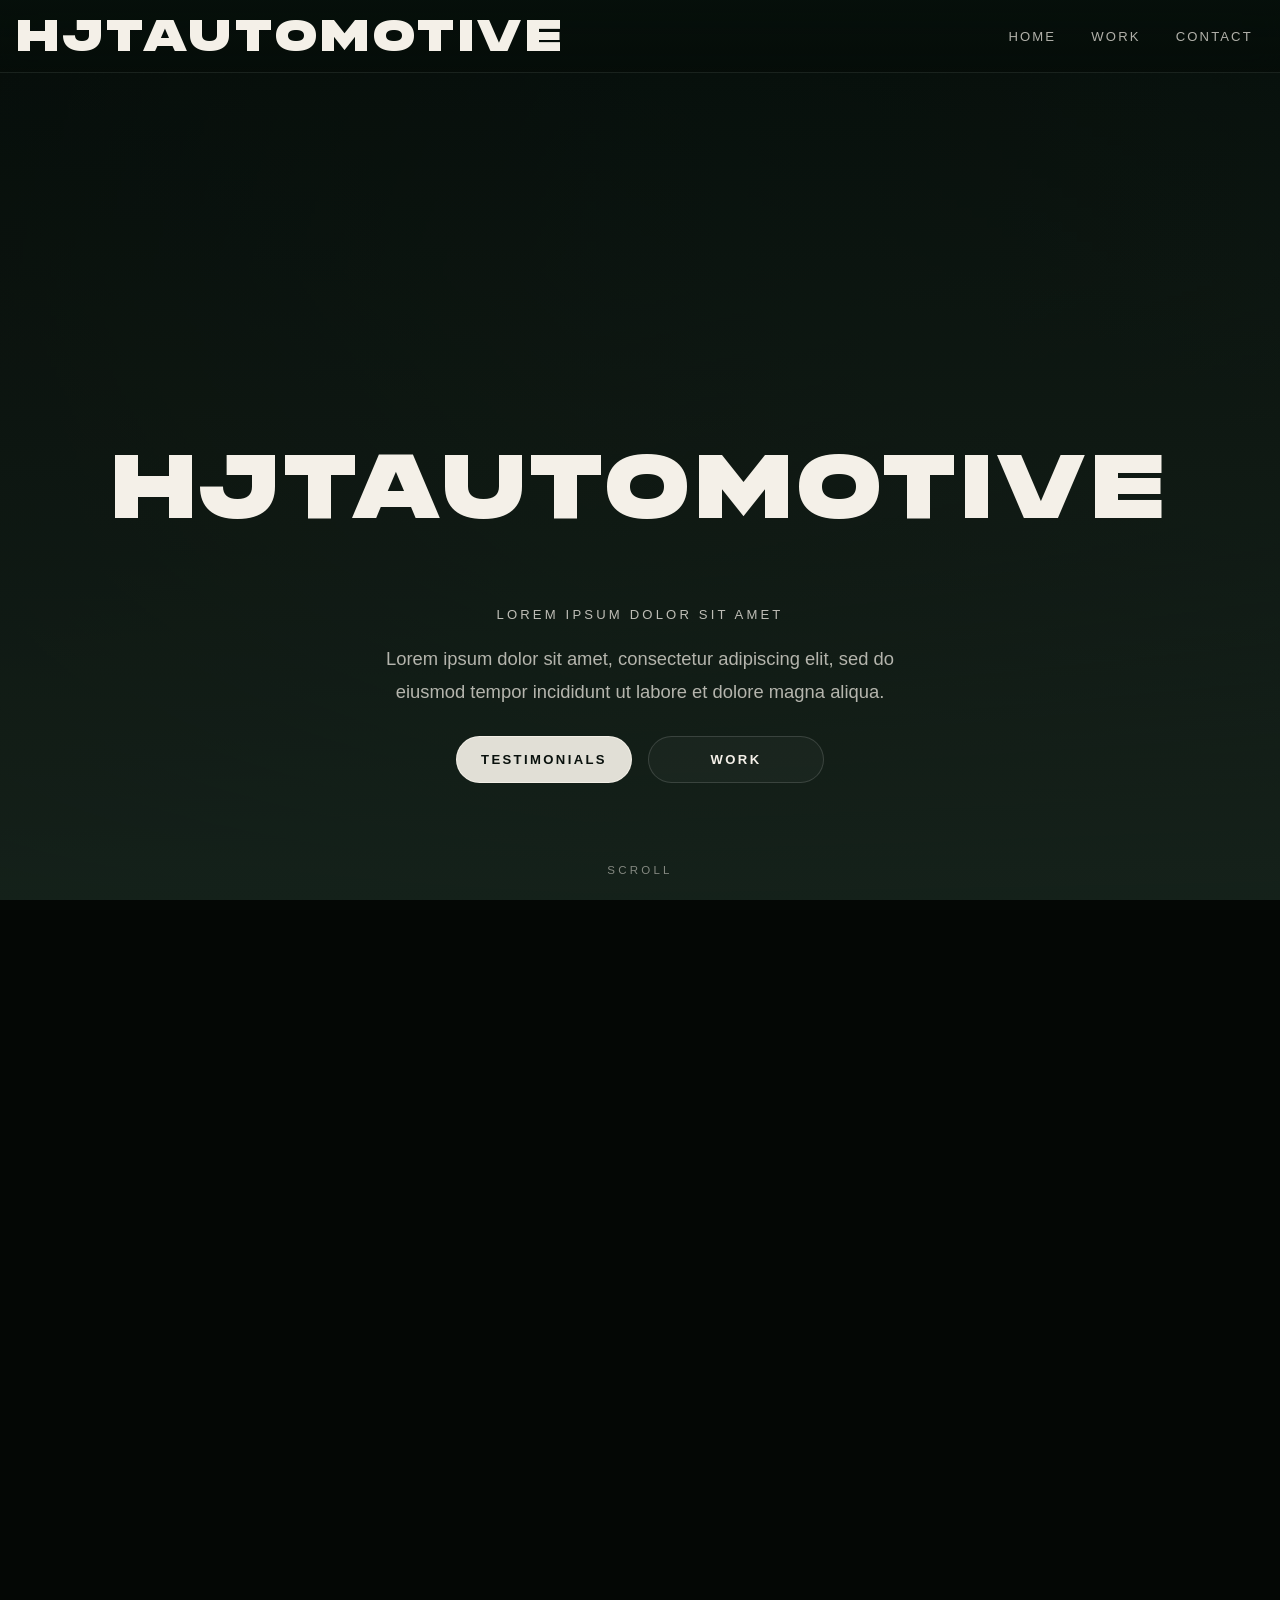
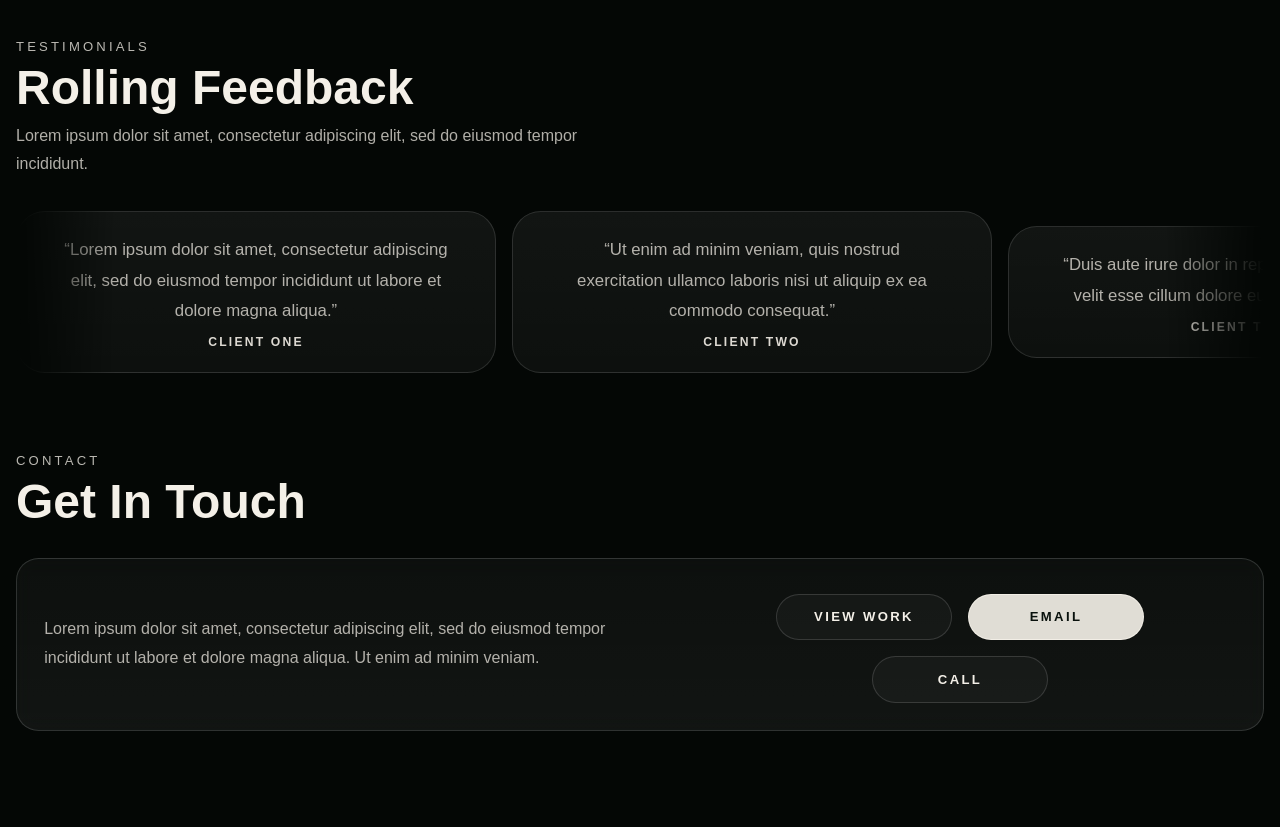
==== commit d3ffeab4: "Add files via upload" ====
--- a/index.html
+++ b/index.html
@@ -3,15 +3,19 @@
 <head>
   <meta charset="UTF-8">
   <meta name="viewport" content="width=device-width, initial-scale=1.0">
+  <meta name="google" content="notranslate">
   <title>HJTAUTOMOTIVE</title>
   <link rel="stylesheet" href="./styles/main.css">
 </head>
 <body>
-  <div class="cursor" aria-hidden="true"></div>
   <header class="site-header">
     <nav class="nav" aria-label="Primary navigation">
-      <a class="brand" href="./index.html#home">HJTAUTOMOTIVE</a>
-      <div class="menu">
+      <a class="brand notranslate" href="./index.html#home" translate="no">HJTAUTOMOTIVE</a>
+      <button class="menu-toggle" type="button" aria-expanded="false" aria-controls="site-menu" aria-label="Open menu">
+        <span></span>
+        <span></span>
+      </button>
+      <div class="menu" id="site-menu">
         <a href="./index.html#home">Home</a>
         <a href="./work.html">Work</a>
         <a href="./index.html#contact">Contact</a>
@@ -21,14 +25,14 @@
 
   <main id="home">
     <section class="hero" aria-label="HJTAUTOMOTIVE landing section">
-      <div class="hero-stage">
-        <div class="hero-media" aria-hidden="true">
-          <img src="./assets/Artboard 1.png" alt="">
+        <div class="hero-stage">
+          <div class="hero-media" aria-hidden="true">
+          <img src="./assets/optimized/hero-artboard-1.jpg" alt="" decoding="async" fetchpriority="high">
         </div>
 
         <div class="hero-content">
           <div class="hero-title-wrap">
-            <h1>HJTAUTOMOTIVE</h1>
+            <h1 class="notranslate" translate="no">HJTAUTOMOTIVE</h1>
           </div>
           <div class="hero-meta">
             <p class="eyebrow">Lorem ipsum dolor sit amet</p>
--- a/styles/main.css
+++ b/styles/main.css
@@ -40,6 +40,11 @@
   overscroll-behavior-y: none;
 }
 
+.work-page {
+  --work-gutter: 1rem;
+  min-height: 100svh;
+}
+
 main {
   position: relative;
   isolation: isolate;
@@ -67,110 +72,6 @@
 select {
 }
 
-@media (pointer: fine) {
-  body,
-  a,
-  button,
-  [role="button"],
-  input,
-  textarea,
-  select {
-    cursor: none;
-  }
-}
-
-.cursor {
-  position: fixed;
-  top: 0;
-  left: 0;
-  width: 22px;
-  height: 22px;
-  border-radius: 50%;
-  border: 2px solid rgba(240, 125, 77, 0.92);
-  background:
-    radial-gradient(circle at 34% 30%, rgba(128, 164, 147, 0.72), transparent 38%),
-    radial-gradient(circle at 68% 68%, rgba(31, 54, 43, 0.26), transparent 42%),
-    linear-gradient(135deg, rgba(86, 121, 105, 0.92) 0%, rgba(53, 79, 67, 0.94) 52%, rgba(38, 59, 49, 0.96) 100%);
-  box-shadow:
-    0 0 0 1px rgba(255, 255, 255, 0.12),
-    0 0 18px rgba(38, 59, 49, 0.22);
-  pointer-events: none;
-  z-index: 9999;
-  opacity: 0;
-  transform: translate(-50%, -50%);
-  transition:
-    width 360ms cubic-bezier(0.22, 1, 0.36, 1),
-    height 360ms cubic-bezier(0.22, 1, 0.36, 1),
-    background 360ms cubic-bezier(0.22, 1, 0.36, 1),
-    border-color 360ms cubic-bezier(0.22, 1, 0.36, 1),
-    box-shadow 360ms cubic-bezier(0.22, 1, 0.36, 1),
-    opacity 180ms ease;
-}
-
-.cursor::before {
-  content: "";
-  position: absolute;
-  top: 50%;
-  left: 50%;
-  width: 6px;
-  height: 6px;
-  border-radius: 50%;
-  background: #ffffff;
-  transform: translate(-50%, -50%);
-  box-shadow: 0 0 0 2px rgba(255, 255, 255, 0.14);
-  transition:
-    width 360ms cubic-bezier(0.22, 1, 0.36, 1),
-    height 360ms cubic-bezier(0.22, 1, 0.36, 1),
-    box-shadow 360ms cubic-bezier(0.22, 1, 0.36, 1);
-}
-
-.cursor::after {
-  content: "";
-  position: absolute;
-  inset: -10px;
-  border-radius: 50%;
-  background: radial-gradient(circle, rgba(88, 121, 105, 0.14), transparent 70%);
-  opacity: 0.7;
-  z-index: -1;
-  transition:
-    opacity 360ms cubic-bezier(0.22, 1, 0.36, 1),
-    inset 360ms cubic-bezier(0.22, 1, 0.36, 1);
-}
-
-.cursor.is-active {
-  opacity: 1;
-}
-
-.cursor.is-hovering {
-  width: 40px;
-  height: 40px;
-  border-color: rgba(240, 125, 77, 0.98);
-  background:
-    radial-gradient(circle at 34% 30%, rgba(140, 179, 160, 0.78), transparent 40%),
-    radial-gradient(circle at 68% 68%, rgba(31, 54, 43, 0.28), transparent 44%),
-    linear-gradient(135deg, rgba(95, 133, 116, 0.94) 0%, rgba(60, 89, 75, 0.96) 52%, rgba(38, 59, 49, 0.98) 100%);
-  box-shadow:
-    0 0 0 1px rgba(255, 255, 255, 0.18),
-    0 0 20px rgba(38, 59, 49, 0.22);
-}
-
-.cursor.is-hovering::before {
-  width: 10px;
-  height: 10px;
-  box-shadow: 0 0 0 3px rgba(255, 255, 255, 0.08);
-}
-
-.cursor.is-hovering::after {
-  inset: -10px;
-  opacity: 0.84;
-}
-
-@media (pointer: coarse) {
-  .cursor {
-    display: none;
-  }
-}
-
 .site-header {
   position: sticky;
   top: 0;
@@ -181,7 +82,7 @@
 }
 
 .nav {
-  width: min(1280px, calc(100% - 2rem));
+  width: min(1680px, calc(100% - 2rem));
   margin: 0 auto;
   padding: 1rem 0;
   display: flex;
@@ -192,7 +93,7 @@
 
 .brand {
   font-family: "Phonk", Impact, Haettenschweiler, "Arial Black", sans-serif;
-  font-size: clamp(2rem, 4vw, 4rem);
+  font-size: clamp(1.8rem, 3.5vw, 3.45rem);
   line-height: 0.9;
   letter-spacing: 0.08em;
   text-transform: uppercase;
@@ -205,6 +106,50 @@
   justify-content: flex-end;
   flex-wrap: wrap;
   gap: 1.2rem;
+}
+
+.menu-toggle {
+  display: none;
+  align-items: center;
+  justify-content: center;
+  width: 3rem;
+  height: 3rem;
+  padding: 0;
+  border: 1px solid rgba(255, 255, 255, 0.1);
+  border-radius: 999px;
+  background: rgba(255, 255, 255, 0.04);
+  color: var(--text);
+  transition: background 160ms ease, border-color 160ms ease, transform 160ms ease;
+}
+
+.menu-toggle span {
+  position: absolute;
+  width: 1rem;
+  height: 1.5px;
+  border-radius: 999px;
+  background: currentColor;
+  transition: transform 180ms ease, opacity 180ms ease;
+}
+
+.menu-toggle span:first-child {
+  transform: translateY(-4px);
+}
+
+.menu-toggle span:last-child {
+  transform: translateY(4px);
+}
+
+.menu-toggle:hover {
+  background: rgba(255, 255, 255, 0.08);
+  border-color: rgba(255, 255, 255, 0.16);
+}
+
+body.is-menu-open .menu-toggle span:first-child {
+  transform: translateY(0) rotate(45deg);
+}
+
+body.is-menu-open .menu-toggle span:last-child {
+  transform: translateY(0) rotate(-45deg);
 }
 
 .menu a {
@@ -437,7 +382,7 @@
 .page-main {
   position: relative;
   z-index: 2;
-  width: min(1180px, calc(100% - 2rem));
+  width: min(1560px, calc(100% - 2rem));
   margin: 0 auto;
 }
 
@@ -453,7 +398,27 @@
 }
 
 .page-main {
-  padding: 4rem 0 6rem;
+  padding: 0.5rem 0 0.75rem;
+}
+
+.work-page .page-main {
+  width: 100%;
+  padding: var(--work-gutter) 0;
+}
+
+.work-page .showcase-section {
+  left: auto;
+  width: calc(100% - (var(--work-gutter) * 2));
+  margin: 0 auto;
+  transform: none;
+}
+
+.showcase-section {
+  position: relative;
+  left: 50%;
+  width: min(1880px, calc(100vw - 0.2rem));
+  margin: 0;
+  transform: translateX(-50%);
 }
 
 .section-heading {
@@ -546,6 +511,268 @@
   font-weight: 400;
 }
 
+.automotive-showcase {
+  position: relative;
+  min-height: calc(100svh - var(--header-height) - (var(--work-gutter) * 2));
+  height: calc(100dvh - var(--header-height) - (var(--work-gutter) * 2));
+  display: grid;
+  grid-template-columns: repeat(3, minmax(0, 1fr));
+  grid-template-rows: repeat(2, minmax(0, 1fr));
+  gap: 0.95rem;
+  padding: 1rem;
+  overflow: visible;
+  border-radius: 2rem;
+  border: 1px solid rgba(255, 255, 255, 0.06);
+  background:
+    radial-gradient(circle at top left, rgba(255, 255, 255, 0.04), transparent 24%),
+    linear-gradient(180deg, rgba(255, 255, 255, 0.03), rgba(255, 255, 255, 0)),
+    linear-gradient(180deg, #0b120e 0%, #132019 54%, #1a2a21 100%);
+  box-shadow: none;
+}
+
+.automotive-showcase::before {
+  content: "";
+  position: absolute;
+  inset: 0;
+  border-radius: inherit;
+  background:
+    linear-gradient(90deg, rgba(255, 255, 255, 0.04), transparent 12%, transparent 88%, rgba(255, 255, 255, 0.04)),
+    linear-gradient(180deg, rgba(255, 255, 255, 0.03), transparent 14%, transparent 86%, rgba(255, 255, 255, 0.03));
+  pointer-events: none;
+}
+
+.showcase-tile {
+  --tile-tilt: 0deg;
+  --tile-shift-x: 0px;
+  --tile-shift-y: 0px;
+  --tile-hover-y: 0px;
+  --tile-scale: 1;
+  position: relative;
+  display: block;
+  min-height: 0;
+  overflow: hidden;
+  isolation: isolate;
+  border: 1px solid rgba(255, 255, 255, 0.08);
+  border-radius: 1.35rem;
+  box-shadow: 0 22px 48px rgba(0, 0, 0, 0.24);
+  transform-origin: center center;
+  transform: translate(var(--tile-shift-x), calc(var(--tile-shift-y) + var(--tile-hover-y))) rotate(var(--tile-tilt)) scale(var(--tile-scale));
+  will-change: transform, opacity, box-shadow;
+  transition:
+    transform 340ms cubic-bezier(0.22, 1, 0.36, 1),
+    opacity 220ms ease,
+    box-shadow 220ms ease,
+    filter 220ms ease;
+}
+
+.showcase-tile img {
+  width: 100%;
+  height: 100%;
+  display: block;
+  object-fit: cover;
+  transform: translateZ(0);
+  transition:
+    transform 340ms cubic-bezier(0.22, 1, 0.36, 1),
+    filter 220ms ease,
+    opacity 220ms ease;
+}
+
+.showcase-tile::after {
+  content: "";
+  position: absolute;
+  inset: 0;
+  background:
+    linear-gradient(180deg, rgba(6, 9, 8, 0.06), rgba(6, 9, 8, 0.28)),
+    linear-gradient(135deg, rgba(255, 255, 255, 0.08), transparent 38%);
+  pointer-events: none;
+}
+
+.showcase-tile-label {
+  position: absolute;
+  left: 1rem;
+  bottom: 1rem;
+  z-index: 2;
+  display: inline-flex;
+  align-items: center;
+  min-height: 2.6rem;
+  padding: 0 0.95rem;
+  border-radius: 999px;
+  background: rgba(244, 240, 232, 0.92);
+  border: 1px solid rgba(0, 0, 0, 0.08);
+  color: #09110d;
+  font-size: 0.75rem;
+  font-weight: 700;
+  letter-spacing: 0.12em;
+  text-transform: uppercase;
+  white-space: nowrap;
+  max-width: calc(100% - 2rem);
+}
+
+.showcase-tile-wide {
+  grid-column: 1;
+  grid-row: 1;
+  width: 101%;
+  height: 101%;
+  justify-self: start;
+  align-self: start;
+  --tile-tilt: -1.2deg;
+  --tile-shift-x: -2px;
+  --tile-shift-y: -3px;
+}
+
+.showcase-tile-wide img {
+  object-position: center center;
+}
+
+.showcase-tile-tall {
+  grid-column: 2;
+  grid-row: 1;
+  width: 100%;
+  height: 100%;
+  justify-self: center;
+  align-self: start;
+  --tile-tilt: 1deg;
+  --tile-shift-x: 0px;
+  --tile-shift-y: -6px;
+}
+
+.showcase-tile-tall img {
+  object-position: center center;
+}
+
+.showcase-tile-center {
+  grid-column: 3;
+  grid-row: 1;
+  width: 101%;
+  height: 101%;
+  justify-self: end;
+  align-self: center;
+  --tile-tilt: 1.35deg;
+  --tile-shift-x: 2px;
+  --tile-shift-y: -1px;
+  z-index: auto;
+}
+
+.showcase-tile-center img {
+  object-position: center center;
+}
+
+.showcase-tile-square {
+  grid-column: 1;
+  grid-row: 2;
+  width: 100%;
+  height: 100%;
+  justify-self: start;
+  align-self: end;
+  --tile-tilt: 1.15deg;
+  --tile-shift-x: 1px;
+  --tile-shift-y: 4px;
+}
+
+.showcase-tile-square img {
+  object-position: center center;
+}
+
+.showcase-tile-low {
+  grid-column: 2;
+  grid-row: 2;
+  width: 102%;
+  height: 101%;
+  justify-self: center;
+  align-self: end;
+  --tile-tilt: -1.1deg;
+  --tile-shift-x: 3px;
+  --tile-shift-y: 8px;
+}
+
+.showcase-tile-low img {
+  object-position: center center;
+}
+
+.showcase-tile-left-low {
+  grid-column: 3;
+  grid-row: 2;
+  width: 100%;
+  height: 100%;
+  justify-self: end;
+  align-self: end;
+  --tile-tilt: 0.95deg;
+  --tile-shift-x: 2px;
+  --tile-shift-y: 5px;
+}
+
+.showcase-tile-left-low img {
+  object-position: center center;
+}
+
+.showcase-popup {
+  position: absolute;
+  top: 0;
+  left: 0;
+  z-index: 10;
+  width: min(15rem, calc(100% - 1.8rem));
+  max-width: min(15rem, calc(100% - 1.8rem));
+  padding: 0.95rem 1rem;
+  border-radius: 1.2rem;
+  border: 1px solid rgba(255, 255, 255, 0.08);
+  background: rgba(11, 18, 14, 0.92);
+  backdrop-filter: blur(14px);
+  box-shadow: 0 20px 42px rgba(0, 0, 0, 0.25);
+  opacity: 0;
+  pointer-events: none;
+  transform: translateY(8px);
+  transition: opacity 200ms ease, transform 200ms ease;
+}
+
+.showcase-popup.is-visible {
+  opacity: 1;
+  transform: translateY(0);
+}
+
+.showcase-popup-kicker {
+  margin: 0 0 0.45rem;
+  font-size: 0.74rem;
+  letter-spacing: 0.18em;
+  text-transform: uppercase;
+  color: rgba(240, 125, 77, 0.92);
+}
+
+.showcase-popup h2 {
+  margin: 0;
+  font-size: 1.4rem;
+  line-height: 1;
+}
+
+.showcase-popup-note {
+  margin: 0.75rem 0 0;
+  color: var(--muted);
+  line-height: 1.55;
+  font-size: 0.9rem;
+  display: -webkit-box;
+  -webkit-line-clamp: 3;
+  -webkit-box-orient: vertical;
+  overflow: hidden;
+}
+
+body.is-desktop-interactive .automotive-showcase.is-hovering-tile .showcase-tile:not(.is-active-tile) {
+  opacity: 0.72;
+}
+
+body.is-desktop-interactive .showcase-tile:hover,
+body.is-desktop-interactive .showcase-tile:focus-visible,
+body.is-desktop-interactive .showcase-tile.is-active-tile {
+  z-index: 6;
+  --tile-hover-y: -2px;
+  --tile-scale: 1.005;
+  box-shadow: 0 18px 36px rgba(0, 0, 0, 0.24);
+}
+
+body.is-desktop-interactive .showcase-tile:hover img,
+body.is-desktop-interactive .showcase-tile:focus-visible img,
+body.is-desktop-interactive .showcase-tile.is-active-tile img {
+  transform: scale(1.01);
+}
+
 .work-page-grid {
   display: grid;
   grid-template-columns: repeat(3, minmax(0, 1fr));
@@ -598,6 +825,311 @@
   margin-top: 2rem;
 }
 
+.category-page {
+  --category-gutter: 1rem;
+  min-height: 100svh;
+}
+
+.category-page .page-main {
+  width: calc(100% - (var(--category-gutter) * 2));
+  padding: var(--category-gutter) 0 2rem;
+}
+
+.category-shell {
+  display: grid;
+  gap: 1rem;
+}
+
+.category-hero-card,
+.project-showcase,
+.category-feature-card {
+  position: relative;
+  border-radius: 2rem;
+  border: 1px solid rgba(255, 255, 255, 0.08);
+  background:
+    linear-gradient(180deg, rgba(255, 255, 255, 0.04), rgba(255, 255, 255, 0.02)),
+    linear-gradient(180deg, #0b120e 0%, #132019 54%, #1a2a21 100%);
+}
+
+.category-hero-card {
+  display: grid;
+  grid-template-columns: minmax(0, 0.95fr) minmax(0, 1.2fr);
+  gap: 1rem;
+  padding: 1rem;
+  overflow: hidden;
+}
+
+.category-copy {
+  display: flex;
+  flex-direction: column;
+  justify-content: center;
+  gap: 1rem;
+  padding: 0.6rem;
+}
+
+.category-kicker {
+  margin: 0;
+  font-size: 0.74rem;
+  letter-spacing: 0.22em;
+  text-transform: uppercase;
+  color: rgba(240, 125, 77, 0.92);
+}
+
+.category-title {
+  margin: 0;
+  font-family: "Phonk", Impact, Haettenschweiler, "Arial Black", sans-serif;
+  font-size: clamp(2.8rem, 6vw, 5.6rem);
+  line-height: 0.9;
+  letter-spacing: 0.06em;
+  text-transform: uppercase;
+  font-weight: 400;
+}
+
+.category-description {
+  margin: 0;
+  max-width: 36rem;
+  color: var(--muted);
+  line-height: 1.7;
+  font-size: 1rem;
+}
+
+.category-hero-media {
+  position: relative;
+  min-height: clamp(22rem, 52vw, 40rem);
+  border-radius: 1.5rem;
+  overflow: hidden;
+}
+
+.category-hero-media::after,
+.project-card::after,
+.category-feature-image::after {
+  content: "";
+  position: absolute;
+  inset: 0;
+  background:
+    linear-gradient(180deg, rgba(6, 9, 8, 0.04), rgba(6, 9, 8, 0.3)),
+    linear-gradient(135deg, rgba(255, 255, 255, 0.08), transparent 38%);
+  pointer-events: none;
+}
+
+.category-hero-media img,
+.project-card img,
+.category-feature-image img {
+  width: 100%;
+  height: 100%;
+  display: block;
+  object-fit: cover;
+}
+
+.category-actions {
+  display: flex;
+  flex-wrap: wrap;
+  gap: 0.75rem;
+}
+
+.project-showcase {
+  padding: 1rem;
+}
+
+.project-showcase-header {
+  display: flex;
+  align-items: flex-end;
+  justify-content: space-between;
+  gap: 1rem;
+  margin-bottom: 1rem;
+  padding: 0 0.2rem;
+}
+
+.project-showcase-title {
+  margin: 0;
+  font-size: clamp(1.5rem, 3vw, 2.25rem);
+  line-height: 1;
+}
+
+.project-grid {
+  display: grid;
+  grid-template-columns: repeat(2, minmax(0, 1fr));
+  gap: 1rem;
+}
+
+.project-card {
+  position: relative;
+  min-height: 28rem;
+  border-radius: 1.6rem;
+  overflow: hidden;
+  border: 1px solid rgba(255, 255, 255, 0.08);
+}
+
+.project-card-copy {
+  position: absolute;
+  left: 1rem;
+  right: 1rem;
+  bottom: 1rem;
+  z-index: 2;
+  display: grid;
+  gap: 0.45rem;
+}
+
+.project-card-kicker {
+  display: inline-flex;
+  width: fit-content;
+  min-height: 2.25rem;
+  align-items: center;
+  padding: 0 0.85rem;
+  border-radius: 999px;
+  background: rgba(244, 240, 232, 0.92);
+  color: #09110d;
+  font-size: 0.72rem;
+  letter-spacing: 0.12em;
+  text-transform: uppercase;
+  font-weight: 700;
+}
+
+.project-card-title {
+  margin: 0;
+  font-size: clamp(1.5rem, 2.8vw, 2.4rem);
+  line-height: 1;
+}
+
+.project-card-note {
+  margin: 0;
+  max-width: 20rem;
+  color: rgba(244, 240, 232, 0.86);
+  line-height: 1.6;
+}
+
+.category-gallery {
+  padding: 0.9rem;
+}
+
+.category-gallery-header {
+  display: flex;
+  align-items: flex-end;
+  justify-content: space-between;
+  gap: 1rem;
+  margin-bottom: 1rem;
+  padding: 0 0.2rem;
+}
+
+.gallery-grid {
+  display: grid;
+  grid-template-columns: repeat(4, minmax(0, 1fr));
+  grid-auto-rows: 8px;
+  gap: 1rem;
+  align-items: start;
+}
+
+.gallery-card {
+  grid-row: span var(--gallery-span, 40);
+  margin: 0;
+  border-radius: 1.35rem;
+  overflow: hidden;
+  border: 1px solid rgba(255, 255, 255, 0.08);
+  background: rgba(255, 255, 255, 0.03);
+  transition: transform 220ms ease, border-color 220ms ease, box-shadow 220ms ease;
+}
+
+.gallery-card img {
+  width: 100%;
+  height: auto;
+  display: block;
+  object-fit: contain;
+  transition: transform 260ms ease;
+}
+
+body.is-desktop-interactive .gallery-card:hover,
+body.is-desktop-interactive .gallery-card:focus-visible {
+  transform: translateY(-2px);
+  border-color: rgba(255, 255, 255, 0.16);
+  box-shadow: 0 18px 40px rgba(0, 0, 0, 0.22);
+}
+
+body.is-desktop-interactive .gallery-card:hover img,
+body.is-desktop-interactive .gallery-card:focus-visible img {
+  transform: scale(1.03);
+}
+
+.lightbox-open {
+  overflow: hidden;
+}
+
+.lightbox {
+  position: fixed;
+  inset: 0;
+  z-index: 10020;
+  display: grid;
+  grid-template-columns: auto minmax(0, 1fr) auto;
+  align-items: center;
+  gap: 1rem;
+  padding: 2rem;
+  background: rgba(4, 7, 5, 0.9);
+  backdrop-filter: blur(16px);
+  opacity: 0;
+  pointer-events: none;
+  transition: opacity 220ms ease;
+}
+
+.lightbox.is-open {
+  opacity: 1;
+  pointer-events: auto;
+}
+
+.lightbox-stage {
+  display: grid;
+  justify-items: center;
+  gap: 0.9rem;
+}
+
+.lightbox-image {
+  max-width: min(92vw, 1680px);
+  max-height: calc(100vh - 8rem);
+  width: auto;
+  height: auto;
+  border-radius: 1.4rem;
+  box-shadow: 0 30px 80px rgba(0, 0, 0, 0.34);
+  transform: scale(0.92);
+  transition: transform 280ms cubic-bezier(0.22, 1, 0.36, 1);
+}
+
+.lightbox.is-open .lightbox-image {
+  transform: scale(1);
+}
+
+.lightbox-counter {
+  margin: 0;
+  font-size: 0.78rem;
+  letter-spacing: 0.18em;
+  text-transform: uppercase;
+  color: rgba(244, 240, 232, 0.74);
+}
+
+.lightbox-button {
+  display: inline-flex;
+  align-items: center;
+  justify-content: center;
+  width: 3.2rem;
+  height: 3.2rem;
+  border: 1px solid rgba(255, 255, 255, 0.12);
+  border-radius: 999px;
+  background: rgba(11, 18, 14, 0.8);
+  color: var(--text);
+  font-size: 1.4rem;
+  backdrop-filter: blur(12px);
+  transition: transform 180ms ease, background 180ms ease, border-color 180ms ease;
+}
+
+.lightbox-button:hover {
+  transform: translateY(-1px);
+  background: rgba(255, 255, 255, 0.1);
+  border-color: rgba(255, 255, 255, 0.18);
+}
+
+.lightbox-close {
+  position: absolute;
+  top: 1.25rem;
+  right: 1.25rem;
+}
+
 @keyframes testimonial-marquee {
   from {
     transform: translateX(-50%);
@@ -605,6 +1137,80 @@
 
   to {
     transform: translateX(0);
+  }
+}
+
+@media (max-width: 1280px) {
+  .nav {
+    width: calc(100% - 2rem);
+    gap: 1.25rem;
+  }
+
+  .menu {
+    gap: 0.8rem;
+  }
+
+  .menu a {
+    padding: 0.45rem 0.7rem;
+    letter-spacing: 0.16em;
+  }
+
+  .hero {
+    min-height: calc(175vh - var(--header-height));
+  }
+
+  .hero-content {
+    width: min(760px, 100%);
+  }
+
+  .hero-title-wrap {
+    width: min(820px, calc(100% - 2rem));
+  }
+
+  .hero h1 {
+    font-size: clamp(3.1rem, 7vw, 5.9rem);
+  }
+
+  .hero-meta {
+    width: min(580px, calc(100% - 2rem));
+  }
+
+  .testimonials,
+  .work,
+  .contact,
+  .page-main {
+    width: calc(100% - 2rem);
+  }
+
+  .automotive-showcase {
+    grid-template-columns: repeat(2, minmax(0, 1fr));
+    grid-template-rows: none;
+    auto-rows: 20rem;
+    min-height: auto;
+    height: auto;
+  }
+
+  .showcase-tile-wide,
+  .showcase-tile-tall,
+  .showcase-tile-center,
+  .showcase-tile-square,
+  .showcase-tile-low,
+  .showcase-tile-left-low {
+    width: auto;
+    height: auto;
+    grid-column: auto;
+    grid-row: auto;
+    justify-self: stretch;
+    align-self: stretch;
+    --tile-tilt: 0deg;
+  }
+
+  .showcase-popup {
+    display: none;
+  }
+
+  .gallery-grid {
+    grid-template-columns: repeat(3, minmax(0, 1fr));
   }
 }
 
@@ -612,10 +1218,37 @@
   .nav {
     align-items: flex-start;
     flex-direction: column;
+    padding: 0.85rem 0;
   }
 
   .menu {
+    width: 100%;
     justify-content: flex-start;
+  }
+
+  .hero {
+    min-height: calc(155vh - var(--header-height));
+  }
+
+  .hero-stage {
+    padding: 1.5rem 1rem;
+  }
+
+  .hero-content {
+    min-height: calc(100vh - var(--header-height) - 5rem);
+  }
+
+  .hero-title-wrap {
+    width: calc(100% - 1.25rem);
+  }
+
+  .hero-meta {
+    width: min(34rem, calc(100% - 1.25rem));
+  }
+
+  .contact-actions {
+    width: 100%;
+    flex-wrap: wrap;
   }
 
   .work-grid {
@@ -635,23 +1268,356 @@
     flex-direction: column;
     align-items: flex-start;
   }
+
+  .automotive-showcase {
+    min-height: auto;
+    grid-template-columns: repeat(2, minmax(0, 1fr));
+    grid-template-rows: none;
+    auto-rows: 18rem;
+    height: auto;
+  }
+
+  .showcase-tile-wide,
+  .showcase-tile-tall,
+  .showcase-tile-center,
+  .showcase-tile-square,
+  .showcase-tile-low,
+  .showcase-tile-left-low {
+    width: auto;
+    height: auto;
+    grid-column: auto;
+    grid-row: auto;
+    justify-self: stretch;
+    align-self: stretch;
+    --tile-tilt: 0deg;
+  }
+
+  .category-hero-card {
+    grid-template-columns: 1fr;
+  }
+
+  .project-grid {
+    grid-template-columns: 1fr;
+  }
+
+  .gallery-grid {
+    grid-template-columns: repeat(3, minmax(0, 1fr));
+  }
+
+  .lightbox {
+    grid-template-columns: 1fr;
+    justify-items: center;
+  }
+
+  .lightbox-prev,
+  .lightbox-next {
+    position: absolute;
+    bottom: 1.25rem;
+  }
+
+  .lightbox-prev {
+    left: calc(50% - 4rem);
+  }
+
+  .lightbox-next {
+    right: calc(50% - 4rem);
+  }
+}
+
+@media (max-width: 820px) {
+  .nav {
+    gap: 0.9rem;
+  }
+
+  .brand {
+    font-size: clamp(1.7rem, 7vw, 2.6rem);
+  }
+
+  .menu {
+    width: 100%;
+    gap: 0.65rem;
+  }
+
+  .menu a {
+    min-height: 2.15rem;
+    padding: 0.4rem 0.7rem;
+    font-size: 0.76rem;
+  }
+
+  .testimonials {
+    padding: 3rem 0 2.25rem;
+  }
+
+  .contact {
+    padding: 1.5rem 0 4rem;
+  }
+
+  .section-heading {
+    margin-bottom: 1.5rem;
+  }
+
+  .testimonial-pill {
+    min-width: 24rem;
+    max-width: 24rem;
+  }
+
+  .gallery-grid {
+    grid-template-columns: repeat(2, minmax(0, 1fr));
+    gap: 0.9rem;
+  }
+
+  .lightbox {
+    padding: 1rem;
+  }
+
+  .lightbox-image {
+    max-width: calc(100vw - 2rem);
+    max-height: calc(100vh - 7rem);
+  }
+}
+
+@media (max-width: 760px) {
+  .site-header {
+    background: linear-gradient(180deg, rgba(6, 16, 11, 0.96), rgba(6, 16, 11, 0.82));
+  }
+
+  .nav {
+    position: relative;
+    display: grid;
+    grid-template-columns: minmax(0, 1fr) auto;
+    grid-template-areas:
+      "brand toggle"
+      "menu menu";
+    width: calc(100% - 1rem);
+    gap: 0.75rem;
+    align-items: start;
+  }
+
+  .brand {
+    grid-area: brand;
+    font-size: clamp(1.45rem, 7.6vw, 2.05rem);
+    align-self: center;
+    text-align: left;
+    white-space: nowrap;
+  }
+
+  .menu-toggle {
+    position: relative;
+    display: inline-flex;
+    grid-area: toggle;
+    justify-self: end;
+    align-self: center;
+  }
+
+  .menu {
+    grid-area: menu;
+    display: grid;
+    grid-template-columns: 1fr;
+    gap: 0.5rem;
+    max-height: 0;
+    padding: 0;
+    border: 1px solid transparent;
+    border-radius: 1.15rem;
+    background: rgba(7, 14, 10, 0.94);
+    backdrop-filter: blur(16px);
+    box-shadow: 0 18px 40px rgba(0, 0, 0, 0.2);
+    opacity: 0;
+    overflow: hidden;
+    pointer-events: none;
+    transform: translateY(-8px);
+    transition:
+      opacity 180ms ease,
+      transform 180ms ease,
+      max-height 180ms ease,
+      padding 180ms ease,
+      border-color 180ms ease;
+  }
+
+  body.is-menu-open .menu {
+    max-height: 16rem;
+    padding: 0.75rem;
+    border-color: rgba(255, 255, 255, 0.08);
+    opacity: 1;
+    pointer-events: auto;
+    transform: translateY(0);
+  }
+
+  .menu a {
+    width: 100%;
+    min-height: 2.6rem;
+    padding: 0.55rem 0.4rem;
+    border: 1px solid rgba(255, 255, 255, 0.08);
+    background: rgba(255, 255, 255, 0.04);
+    font-size: 0.72rem;
+    letter-spacing: 0.14em;
+  }
+
+  .hero {
+    min-height: auto;
+  }
+
+  .hero-stage {
+    position: relative;
+    top: auto;
+    min-height: calc(100svh - var(--header-height));
+    align-items: end;
+    padding: 1rem 0.75rem 1.25rem;
+  }
+
+  .hero-content {
+    display: flex;
+    flex-direction: column;
+    justify-content: flex-end;
+    gap: 1rem;
+    min-height: calc(100svh - var(--header-height) - 1.5rem);
+  }
+
+  .hero-title-wrap,
+  .hero-meta {
+    position: relative;
+    top: auto;
+    left: auto;
+    width: 100%;
+    transform: none;
+  }
+
+  .hero-title-wrap {
+    justify-content: flex-start;
+    text-align: left;
+  }
+
+  .hero-meta {
+    align-items: flex-start;
+    text-align: left;
+    padding: 1rem;
+    border-radius: 1.35rem;
+    background: linear-gradient(180deg, rgba(8, 14, 11, 0.2), rgba(8, 14, 11, 0.72));
+    backdrop-filter: blur(10px);
+  }
+
+  .hero h1 {
+    font-size: clamp(2.8rem, 12vw, 4.2rem);
+    line-height: 0.88;
+    max-width: 7ch;
+  }
+
+  .hero-description {
+    max-width: 24rem;
+    font-size: 0.94rem;
+  }
+
+  .hero-actions {
+    justify-content: stretch;
+    margin-top: 0.25rem;
+  }
+
+  .button,
+  .ghost-button {
+    min-height: 3rem;
+  }
+
+  .scroll-cue {
+    display: none;
+  }
+
+  .testimonials,
+  .contact,
+  .page-main,
+  .category-page .page-main {
+    width: calc(100% - 1rem);
+  }
+
+  .section-heading,
+  .section-heading-left {
+    align-items: flex-start;
+    text-align: left;
+  }
+
+  .section-heading h2 {
+    font-size: clamp(1.8rem, 9vw, 2.4rem);
+  }
+
+  .marquee-row {
+    margin-top: 1.25rem;
+    mask-image: none;
+  }
+
+  .marquee-track {
+    gap: 0.75rem;
+    animation-duration: 28s;
+  }
+
+  .testimonial-pill {
+    min-width: min(84vw, 22rem);
+    max-width: min(84vw, 22rem);
+    padding: 1.2rem 1.1rem;
+    border-radius: 1.3rem;
+  }
+
+  .testimonial-pill span {
+    max-width: 100%;
+    font-size: 0.96rem;
+  }
+
+  .contact-panel {
+    gap: 1.25rem;
+    padding: 1.15rem;
+    border-radius: 1.2rem;
+  }
+
+  .contact-panel p {
+    font-size: 0.95rem;
+  }
+
+  .automotive-showcase {
+    padding: 0.75rem;
+    gap: 0.75rem;
+    border-radius: 1.4rem;
+    border-color: rgba(255, 255, 255, 0.05);
+  }
+
+  .showcase-tile {
+    border-radius: 1.1rem;
+  }
+
+  .showcase-tile-label {
+    left: 0.75rem;
+    bottom: 0.75rem;
+    min-height: 2.3rem;
+    padding: 0 0.8rem;
+    font-size: 0.68rem;
+    letter-spacing: 0.1em;
+  }
+
+  .category-gallery {
+    padding: 0.75rem;
+  }
+
+  .gallery-grid {
+    gap: 0.75rem;
+  }
+
+  .gallery-card {
+    border-radius: 0.95rem;
+  }
 }
 
 @media (max-width: 640px) {
   .brand {
-    font-size: clamp(1.6rem, 10vw, 2.8rem);
+    font-size: clamp(1.35rem, 7.8vw, 1.9rem);
   }
 
   .hero {
-    min-height: calc(170vh - var(--header-height));
+    min-height: auto;
   }
 
   .hero-stage {
-    padding: 1.5rem 1rem;
+    padding: 0.9rem 0.5rem 1rem;
   }
 
   .hero-content {
-    min-height: calc(100vh - var(--header-height) - 4.5rem);
+    width: 100%;
+    min-height: calc(100svh - var(--header-height) - 1rem);
   }
 
   .hero-title-wrap {
@@ -659,13 +1625,13 @@
   }
 
   .hero-meta {
-    top: calc(50% + 4.8rem + var(--hero-content-shift));
     width: calc(100% - 1rem);
-    gap: 1rem;
+    gap: 0.85rem;
+    padding: 0.9rem;
   }
 
   .hero h1 {
-    font-size: clamp(2.8rem, 13vw, 4.6rem);
+    font-size: clamp(2.45rem, 11.8vw, 3.75rem);
   }
 
   .hero-description,
@@ -673,18 +1639,191 @@
     line-height: 1.7;
   }
 
+  .hero-description {
+    max-width: 27rem;
+    font-size: 0.96rem;
+  }
+
   .hero-actions,
   .contact-actions {
     width: 100%;
+    gap: 0.75rem;
   }
 
   .button,
   .ghost-button {
     width: 100%;
+    min-width: 0;
   }
 
   .testimonial-pill {
     min-width: 21rem;
     max-width: 21rem;
   }
-}
+
+  .automotive-showcase {
+    min-height: auto;
+    padding: 0.65rem;
+    display: grid;
+    grid-template-columns: 1fr;
+    grid-template-rows: none;
+    auto-rows: 15rem;
+    gap: 0.65rem;
+    border-radius: 1.6rem;
+  }
+
+  .automotive-showcase::before,
+  .showcase-popup {
+    display: none;
+  }
+
+  .showcase-tile {
+    position: relative;
+    transform: none !important;
+  }
+
+  .showcase-tile-wide,
+  .showcase-tile-tall,
+  .showcase-tile-center,
+  .showcase-tile-square,
+  .showcase-tile-low,
+  .showcase-tile-left-low {
+    grid-column: auto;
+    grid-row: auto;
+  }
+
+  .category-page .page-main {
+    width: calc(100% - 2rem);
+    padding: 0.75rem 0 1.5rem;
+  }
+
+  .category-hero-card,
+  .project-showcase,
+  .category-feature-card {
+    border-radius: 1.6rem;
+  }
+
+  .project-card {
+    min-height: 22rem;
+  }
+
+  .gallery-grid {
+    grid-template-columns: repeat(2, minmax(0, 1fr));
+    gap: 0.8rem;
+  }
+
+  .gallery-card {
+    border-radius: 1rem;
+  }
+
+  .lightbox {
+    padding: 1rem;
+  }
+
+  .lightbox-image {
+    max-width: calc(100vw - 2rem);
+    max-height: calc(100svh - 7.5rem);
+    border-radius: 1rem;
+  }
+
+  .lightbox-button {
+    width: 2.9rem;
+    height: 2.9rem;
+  }
+}
+
+@media (max-width: 520px) {
+  .nav {
+    width: calc(100% - 1rem);
+    padding: 0.75rem 0;
+  }
+
+  .brand {
+    max-width: 100%;
+    white-space: nowrap;
+    line-height: 0.95;
+    font-size: clamp(1.2rem, 7.2vw, 1.65rem);
+  }
+
+  .menu a {
+    width: 100%;
+    flex: 1 1 100%;
+    min-height: 2.55rem;
+  }
+
+  .hero {
+    min-height: auto;
+  }
+
+  .hero-content {
+    min-height: calc(100svh - var(--header-height) - 0.75rem);
+  }
+
+  .hero-meta {
+    width: calc(100% - 0.5rem);
+  }
+
+  .hero h1 {
+    font-size: clamp(2.1rem, 11vw, 3.15rem);
+  }
+
+  .hero-description {
+    font-size: 0.92rem;
+  }
+
+  .eyebrow,
+  .section-label,
+  .work-kicker {
+    font-size: 0.72rem;
+    letter-spacing: 0.2em;
+  }
+
+  .testimonial-pill {
+    min-width: calc(100vw - 3rem);
+    max-width: calc(100vw - 3rem);
+  }
+
+  .category-page .page-main,
+  .testimonials,
+  .work,
+  .contact,
+  .page-main {
+    width: calc(100% - 1rem);
+  }
+
+  .gallery-grid {
+    grid-template-columns: repeat(2, minmax(0, 1fr));
+  }
+
+  .lightbox {
+    padding: 0.75rem;
+    gap: 0.75rem;
+  }
+
+  .lightbox-image {
+    max-width: calc(100vw - 1.5rem);
+    max-height: calc(100svh - 8.5rem);
+  }
+
+  .lightbox-prev {
+    left: calc(50% - 3.6rem);
+  }
+
+  .lightbox-next {
+    right: calc(50% - 3.6rem);
+  }
+}
+
+@media (max-width: 380px) {
+  .brand {
+    font-size: clamp(1.05rem, 6.8vw, 1.4rem);
+  }
+
+  .hero h1 {
+    font-size: clamp(1.9rem, 10.8vw, 2.7rem);
+  }
+
+  .gallery-grid {
+    grid-template-columns: 1fr;
+  }
+}
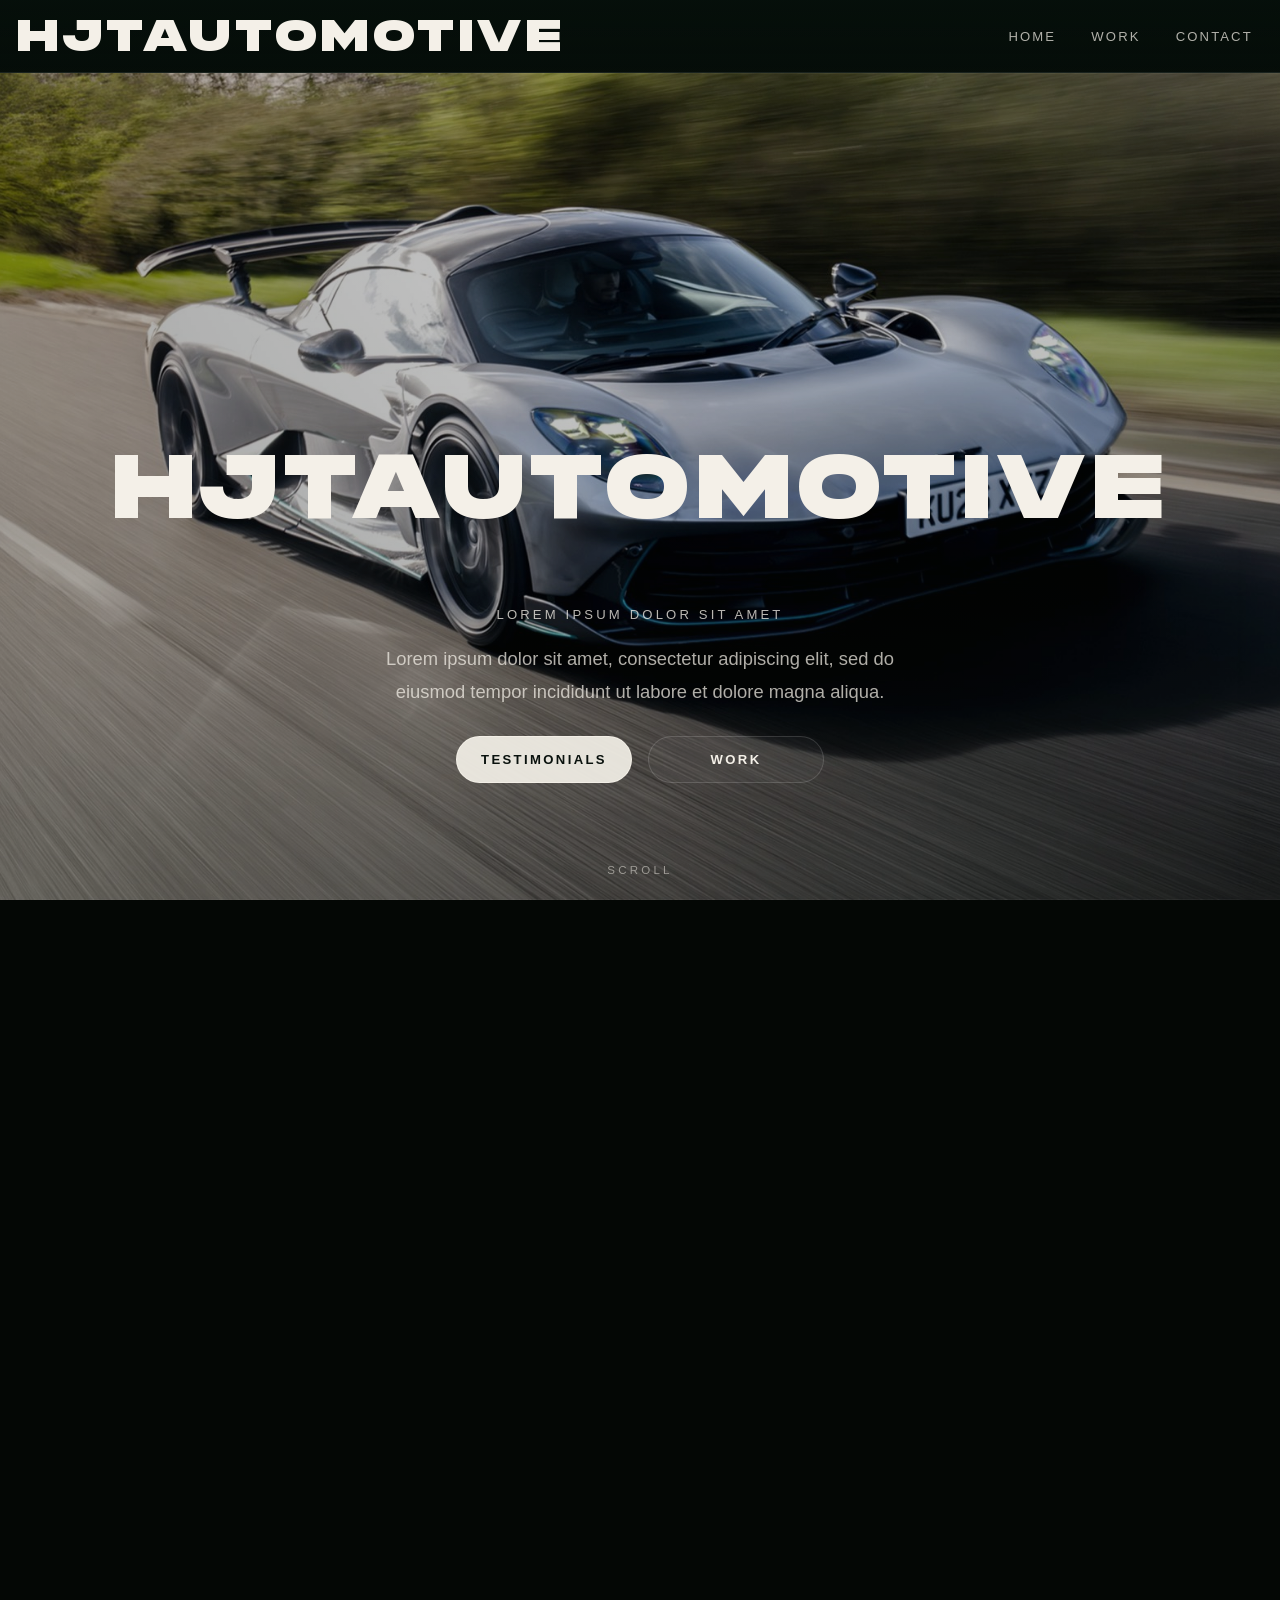
==== commit 93375d95: "Add Aston Martin testimonial" ====
--- a/index.html
+++ b/index.html
@@ -63,8 +63,8 @@
       <div class="marquee-row marquee-row-single">
         <div class="marquee-track">
           <article class="testimonial-pill">
-            <span>“Lorem ipsum dolor sit amet, consectetur adipiscing elit, sed do eiusmod tempor incididunt ut labore et dolore magna aliqua.”</span>
-            <strong>Client One</strong>
+            <span>“Harry is an exceptional young photographer whom I would highly recommend. He recently led a couple of photoshoots for me and was an absolute pleasure to work with throughout. His creative vision, combined with the quality and finish of his work, is truly outstanding. Harry is an incredibly talented individual, and I very much look forward to working with him again in the future.”</span>
+            <strong>Daniel O'Reilly | Marketing Manager | Aston Martin Newcastle</strong>
           </article>
           <article class="testimonial-pill">
             <span>“Ut enim ad minim veniam, quis nostrud exercitation ullamco laboris nisi ut aliquip ex ea commodo consequat.”</span>
--- a/styles/main.css
+++ b/styles/main.css
@@ -76,7 +76,6 @@
   position: sticky;
   top: 0;
   z-index: 30;
-  backdrop-filter: blur(14px);
   background: linear-gradient(180deg, rgba(6, 16, 11, 0.94), rgba(6, 16, 11, 0.58));
   border-bottom: 1px solid rgba(255, 255, 255, 0.08);
 }
@@ -213,8 +212,7 @@
   object-position: center center;
   opacity: var(--hero-image-opacity);
   filter: saturate(0.9) brightness(0.84);
-  transform: scale(calc(1.04 - (var(--hero-progress) * 0.04)));
-  transition: opacity 120ms linear, transform 120ms linear;
+  transition: opacity 120ms linear;
 }
 
 .hero-media::before {
@@ -386,6 +384,14 @@
   margin: 0 auto;
 }
 
+.testimonials,
+.contact,
+.project-showcase,
+.category-shell {
+  content-visibility: auto;
+  contain-intrinsic-size: 900px;
+}
+
 .testimonials {
   padding: 4rem 0 3rem;
   opacity: calc(0.35 + (var(--testimonial-progress) * 0.65));
@@ -471,7 +477,6 @@
   border-radius: 1.8rem;
   border: 1px solid rgba(255, 255, 255, 0.12);
   background: linear-gradient(180deg, rgba(255, 255, 255, 0.06), rgba(255, 255, 255, 0.04));
-  backdrop-filter: blur(10px);
   text-align: center;
 }
 
@@ -554,14 +559,12 @@
   isolation: isolate;
   border: 1px solid rgba(255, 255, 255, 0.08);
   border-radius: 1.35rem;
-  box-shadow: 0 22px 48px rgba(0, 0, 0, 0.24);
   transform-origin: center center;
   transform: translate(var(--tile-shift-x), calc(var(--tile-shift-y) + var(--tile-hover-y))) rotate(var(--tile-tilt)) scale(var(--tile-scale));
-  will-change: transform, opacity, box-shadow;
+  will-change: auto;
   transition:
-    transform 340ms cubic-bezier(0.22, 1, 0.36, 1),
+    transform 220ms ease,
     opacity 220ms ease,
-    box-shadow 220ms ease,
     filter 220ms ease;
 }
 
@@ -572,7 +575,7 @@
   object-fit: cover;
   transform: translateZ(0);
   transition:
-    transform 340ms cubic-bezier(0.22, 1, 0.36, 1),
+    transform 220ms ease,
     filter 220ms ease,
     opacity 220ms ease;
 }
@@ -716,8 +719,6 @@
   border-radius: 1.2rem;
   border: 1px solid rgba(255, 255, 255, 0.08);
   background: rgba(11, 18, 14, 0.92);
-  backdrop-filter: blur(14px);
-  box-shadow: 0 20px 42px rgba(0, 0, 0, 0.25);
   opacity: 0;
   pointer-events: none;
   transform: translateY(8px);
@@ -762,15 +763,14 @@
 body.is-desktop-interactive .showcase-tile:focus-visible,
 body.is-desktop-interactive .showcase-tile.is-active-tile {
   z-index: 6;
-  --tile-hover-y: -2px;
-  --tile-scale: 1.005;
-  box-shadow: 0 18px 36px rgba(0, 0, 0, 0.24);
+  --tile-hover-y: -1px;
+  --tile-scale: 1.002;
 }
 
 body.is-desktop-interactive .showcase-tile:hover img,
 body.is-desktop-interactive .showcase-tile:focus-visible img,
 body.is-desktop-interactive .showcase-tile.is-active-tile img {
-  transform: scale(1.01);
+  transform: none;
 }
 
 .work-page-grid {
@@ -784,7 +784,6 @@
   border-radius: 1.4rem;
   border: 1px solid var(--line);
   background: linear-gradient(180deg, var(--surface), var(--surface-strong));
-  backdrop-filter: blur(10px);
 }
 
 .work-card {
@@ -909,7 +908,9 @@
   background:
     linear-gradient(180deg, rgba(6, 9, 8, 0.04), rgba(6, 9, 8, 0.3)),
     linear-gradient(135deg, rgba(255, 255, 255, 0.08), transparent 38%);
+  opacity: 0.85;
   pointer-events: none;
+  transition: opacity 220ms ease;
 }
 
 .category-hero-media img,
@@ -958,6 +959,9 @@
   border-radius: 1.6rem;
   overflow: hidden;
   border: 1px solid rgba(255, 255, 255, 0.08);
+  cursor: pointer;
+  transform: translateY(0);
+  transition: transform 220ms ease, border-color 220ms ease, box-shadow 220ms ease;
 }
 
 .project-card-copy {
@@ -998,11 +1002,140 @@
   line-height: 1.6;
 }
 
+body.is-desktop-interactive .project-card:hover,
+body.is-desktop-interactive .project-card:focus-visible {
+  transform: translateY(-4px);
+  border-color: rgba(255, 255, 255, 0.24);
+  box-shadow: 0 12px 24px rgba(0, 0, 0, 0.32);
+}
+
+body.is-desktop-interactive .project-card:hover::after,
+body.is-desktop-interactive .project-card:focus-visible::after {
+  opacity: 0.62;
+}
+
+body.is-desktop-interactive .project-card:hover img,
+body.is-desktop-interactive .project-card:focus-visible img {
+  transform: scale(1.02);
+}
+
+.client-showcase {
+  min-height: calc(100svh - var(--header-height) - (var(--category-gutter) * 2));
+}
+
+.client-showcase-simple {
+  padding: 1rem;
+}
+
+.client-showcase-header {
+  align-items: flex-start;
+  margin-bottom: 0.75rem;
+}
+
+.client-project-stack {
+  display: grid;
+  grid-template-rows: repeat(2, minmax(0, 1fr));
+  gap: 1rem;
+  height: calc(100% - 3.5rem);
+}
+
+.client-project-card {
+  min-height: 0;
+}
+
+.client-project-link {
+  display: block;
+}
+
+.client-project-card img {
+  width: 100%;
+  height: 100%;
+  object-fit: cover;
+}
+
+.aston-martin-page {
+  --aston-shell-pad: clamp(0.5rem, 1vw, 0.85rem);
+  --aston-card-gap: clamp(0.65rem, 1vw, 1rem);
+  height: 100dvh;
+  overflow: hidden;
+}
+
+.aston-martin-page .page-main {
+  height: calc(100dvh - var(--header-height));
+  min-height: 0;
+  width: calc(100% - 1rem);
+  max-width: 1920px;
+  padding: var(--aston-shell-pad) 0;
+  display: flex;
+}
+
+.aston-martin-page .category-shell {
+  flex: 1 1 auto;
+  width: 100%;
+  min-height: 0;
+}
+
+.aston-martin-showcase {
+  flex: 1 1 auto;
+  min-height: 0;
+  display: flex;
+  padding: var(--aston-shell-pad);
+}
+
+.aston-martin-showcase .project-grid {
+  flex: 1 1 auto;
+  min-height: 0;
+  height: 100%;
+  grid-template-columns: repeat(2, minmax(0, 1fr));
+  gap: var(--aston-card-gap);
+  align-items: stretch;
+}
+
+.aston-martin-card {
+  min-height: 0;
+  height: 100%;
+  aspect-ratio: auto;
+}
+
+.aston-martin-card img {
+  height: 100%;
+  object-fit: cover;
+}
+
+.aston-martin-card .project-card-copy {
+  left: clamp(0.95rem, 1.5vw, 1.25rem);
+  right: clamp(0.95rem, 1.5vw, 1.25rem);
+  bottom: clamp(0.85rem, 1.5vh, 1.15rem);
+}
+
+.aston-martin-card .project-card-title {
+  font-size: clamp(1.35rem, 2.15vw, 2.2rem);
+  line-height: 0.96;
+}
+
 .category-gallery {
+  position: relative;
   padding: 0.9rem;
+  overflow: hidden;
+  background:
+    radial-gradient(circle at top left, rgba(83, 110, 95, 0.22), transparent 34%),
+    radial-gradient(circle at bottom right, rgba(38, 59, 49, 0.4), transparent 42%),
+    linear-gradient(180deg, rgba(10, 17, 13, 0.92) 0%, rgba(19, 32, 25, 0.94) 54%, rgba(26, 42, 33, 0.98) 100%);
+}
+
+.category-gallery::before {
+  content: "";
+  position: absolute;
+  inset: 0;
+  background:
+    linear-gradient(135deg, rgba(255, 255, 255, 0.045), transparent 26%, transparent 72%, rgba(255, 255, 255, 0.03)),
+    radial-gradient(circle at center, rgba(255, 255, 255, 0.03), transparent 60%);
+  pointer-events: none;
 }
 
 .category-gallery-header {
+  position: relative;
+  z-index: 1;
   display: flex;
   align-items: flex-end;
   justify-content: space-between;
@@ -1011,22 +1144,51 @@
   padding: 0 0.2rem;
 }
 
+.project-video {
+  position: relative;
+  z-index: 1;
+  width: min(100%, 26rem);
+  margin-bottom: 1rem;
+  border-radius: 1.35rem;
+  overflow: hidden;
+  border: 1px solid rgba(255, 255, 255, 0.08);
+  background: rgba(255, 255, 255, 0.03);
+}
+
+.project-video video {
+  display: block;
+  width: 100%;
+  height: auto;
+  max-height: none;
+  object-fit: contain;
+}
+
 .gallery-grid {
+  --gallery-columns: 4;
+  z-index: 1;
+  position: relative;
   display: grid;
-  grid-template-columns: repeat(4, minmax(0, 1fr));
-  grid-auto-rows: 8px;
+  grid-template-columns: repeat(var(--gallery-columns), minmax(0, 1fr));
+  align-items: start;
   gap: 1rem;
-  align-items: start;
+  min-height: 0;
+}
+
+.gallery-grid.is-masonry {
+  display: block;
 }
 
 .gallery-card {
-  grid-row: span var(--gallery-span, 40);
+  --gallery-x: 0px;
+  --gallery-y: 0px;
+  --gallery-hover-y: 0px;
   margin: 0;
   border-radius: 1.35rem;
   overflow: hidden;
   border: 1px solid rgba(255, 255, 255, 0.08);
   background: rgba(255, 255, 255, 0.03);
-  transition: transform 220ms ease, border-color 220ms ease, box-shadow 220ms ease;
+  contain: layout paint;
+  transition: border-color 160ms ease;
 }
 
 .gallery-card img {
@@ -1037,17 +1199,32 @@
   transition: transform 260ms ease;
 }
 
+.gallery-card video {
+  width: 100%;
+  height: auto;
+  display: block;
+  object-fit: contain;
+}
+
+.gallery-grid.is-masonry .gallery-card {
+  position: absolute;
+  top: 0;
+  left: 0;
+  width: var(--gallery-item-width, 100%);
+  transform: translate(var(--gallery-x), calc(var(--gallery-y) + var(--gallery-hover-y)));
+}
+
 body.is-desktop-interactive .gallery-card:hover,
 body.is-desktop-interactive .gallery-card:focus-visible {
-  transform: translateY(-2px);
+  --gallery-hover-y: 0px;
   border-color: rgba(255, 255, 255, 0.16);
-  box-shadow: 0 18px 40px rgba(0, 0, 0, 0.22);
 }
 
 body.is-desktop-interactive .gallery-card:hover img,
 body.is-desktop-interactive .gallery-card:focus-visible img {
-  transform: scale(1.03);
-}
+  transform: none;
+}
+
 
 .lightbox-open {
   overflow: hidden;
@@ -1063,7 +1240,6 @@
   gap: 1rem;
   padding: 2rem;
   background: rgba(4, 7, 5, 0.9);
-  backdrop-filter: blur(16px);
   opacity: 0;
   pointer-events: none;
   transition: opacity 220ms ease;
@@ -1086,13 +1262,11 @@
   width: auto;
   height: auto;
   border-radius: 1.4rem;
-  box-shadow: 0 30px 80px rgba(0, 0, 0, 0.34);
-  transform: scale(0.92);
-  transition: transform 280ms cubic-bezier(0.22, 1, 0.36, 1);
+  transition: opacity 180ms ease;
 }
 
 .lightbox.is-open .lightbox-image {
-  transform: scale(1);
+  opacity: 1;
 }
 
 .lightbox-counter {
@@ -1114,7 +1288,6 @@
   background: rgba(11, 18, 14, 0.8);
   color: var(--text);
   font-size: 1.4rem;
-  backdrop-filter: blur(12px);
   transition: transform 180ms ease, background 180ms ease, border-color 180ms ease;
 }
 
@@ -1139,6 +1312,7 @@
     transform: translateX(0);
   }
 }
+
 
 @media (max-width: 1280px) {
   .nav {
@@ -1210,7 +1384,7 @@
   }
 
   .gallery-grid {
-    grid-template-columns: repeat(3, minmax(0, 1fr));
+    --gallery-columns: 3;
   }
 }
 
@@ -1300,8 +1474,48 @@
     grid-template-columns: 1fr;
   }
 
+  .aston-martin-page {
+    height: auto;
+    overflow: auto;
+  }
+
+  .aston-martin-page .page-main {
+    height: auto;
+    min-height: calc(100svh - var(--header-height));
+    display: block;
+  }
+
+  .aston-martin-page .category-shell,
+  .aston-martin-showcase,
+  .aston-martin-showcase .project-grid {
+    height: auto;
+    min-height: auto;
+  }
+
+  .aston-martin-showcase .project-grid {
+    grid-template-columns: 1fr;
+  }
+
+  .aston-martin-card {
+    height: auto;
+    min-height: 20rem;
+  }
+
+  .client-showcase {
+    min-height: auto;
+  }
+
+  .client-project-stack {
+    grid-template-rows: repeat(2, minmax(18rem, 1fr));
+    height: auto;
+  }
+
+  .client-project-card {
+    min-height: 18rem;
+  }
+
   .gallery-grid {
-    grid-template-columns: repeat(3, minmax(0, 1fr));
+    --gallery-columns: 3;
   }
 
   .lightbox {
@@ -1362,7 +1576,7 @@
   }
 
   .gallery-grid {
-    grid-template-columns: repeat(2, minmax(0, 1fr));
+    --gallery-columns: 2;
     gap: 0.9rem;
   }
 
@@ -1388,17 +1602,19 @@
     grid-template-areas:
       "brand toggle"
       "menu menu";
-    width: calc(100% - 1rem);
-    gap: 0.75rem;
+    width: calc(100% - 0.75rem);
+    gap: 0.55rem;
     align-items: start;
   }
 
   .brand {
     grid-area: brand;
-    font-size: clamp(1.45rem, 7.6vw, 2.05rem);
+    font-size: clamp(1.95rem, 11vw, 2.95rem);
     align-self: center;
     text-align: left;
     white-space: nowrap;
+    line-height: 0.84;
+    letter-spacing: 0.04em;
   }
 
   .menu-toggle {
@@ -1604,7 +1820,8 @@
 
 @media (max-width: 640px) {
   .brand {
-    font-size: clamp(1.35rem, 7.8vw, 1.9rem);
+    font-size: clamp(1.8rem, 12vw, 2.55rem);
+    line-height: 0.84;
   }
 
   .hero {
@@ -1708,7 +1925,7 @@
   }
 
   .gallery-grid {
-    grid-template-columns: repeat(2, minmax(0, 1fr));
+    --gallery-columns: 2;
     gap: 0.8rem;
   }
 
@@ -1741,8 +1958,9 @@
   .brand {
     max-width: 100%;
     white-space: nowrap;
-    line-height: 0.95;
-    font-size: clamp(1.2rem, 7.2vw, 1.65rem);
+    line-height: 0.84;
+    font-size: clamp(1.65rem, 13vw, 2.2rem);
+    letter-spacing: 0.035em;
   }
 
   .menu a {
@@ -1792,7 +2010,7 @@
   }
 
   .gallery-grid {
-    grid-template-columns: repeat(2, minmax(0, 1fr));
+    --gallery-columns: 2;
   }
 
   .lightbox {
@@ -1816,7 +2034,8 @@
 
 @media (max-width: 380px) {
   .brand {
-    font-size: clamp(1.05rem, 6.8vw, 1.4rem);
+    font-size: clamp(1.42rem, 12.5vw, 1.82rem);
+    line-height: 0.84;
   }
 
   .hero h1 {
@@ -1824,6 +2043,6 @@
   }
 
   .gallery-grid {
-    grid-template-columns: 1fr;
-  }
-}
+    --gallery-columns: 1;
+  }
+}
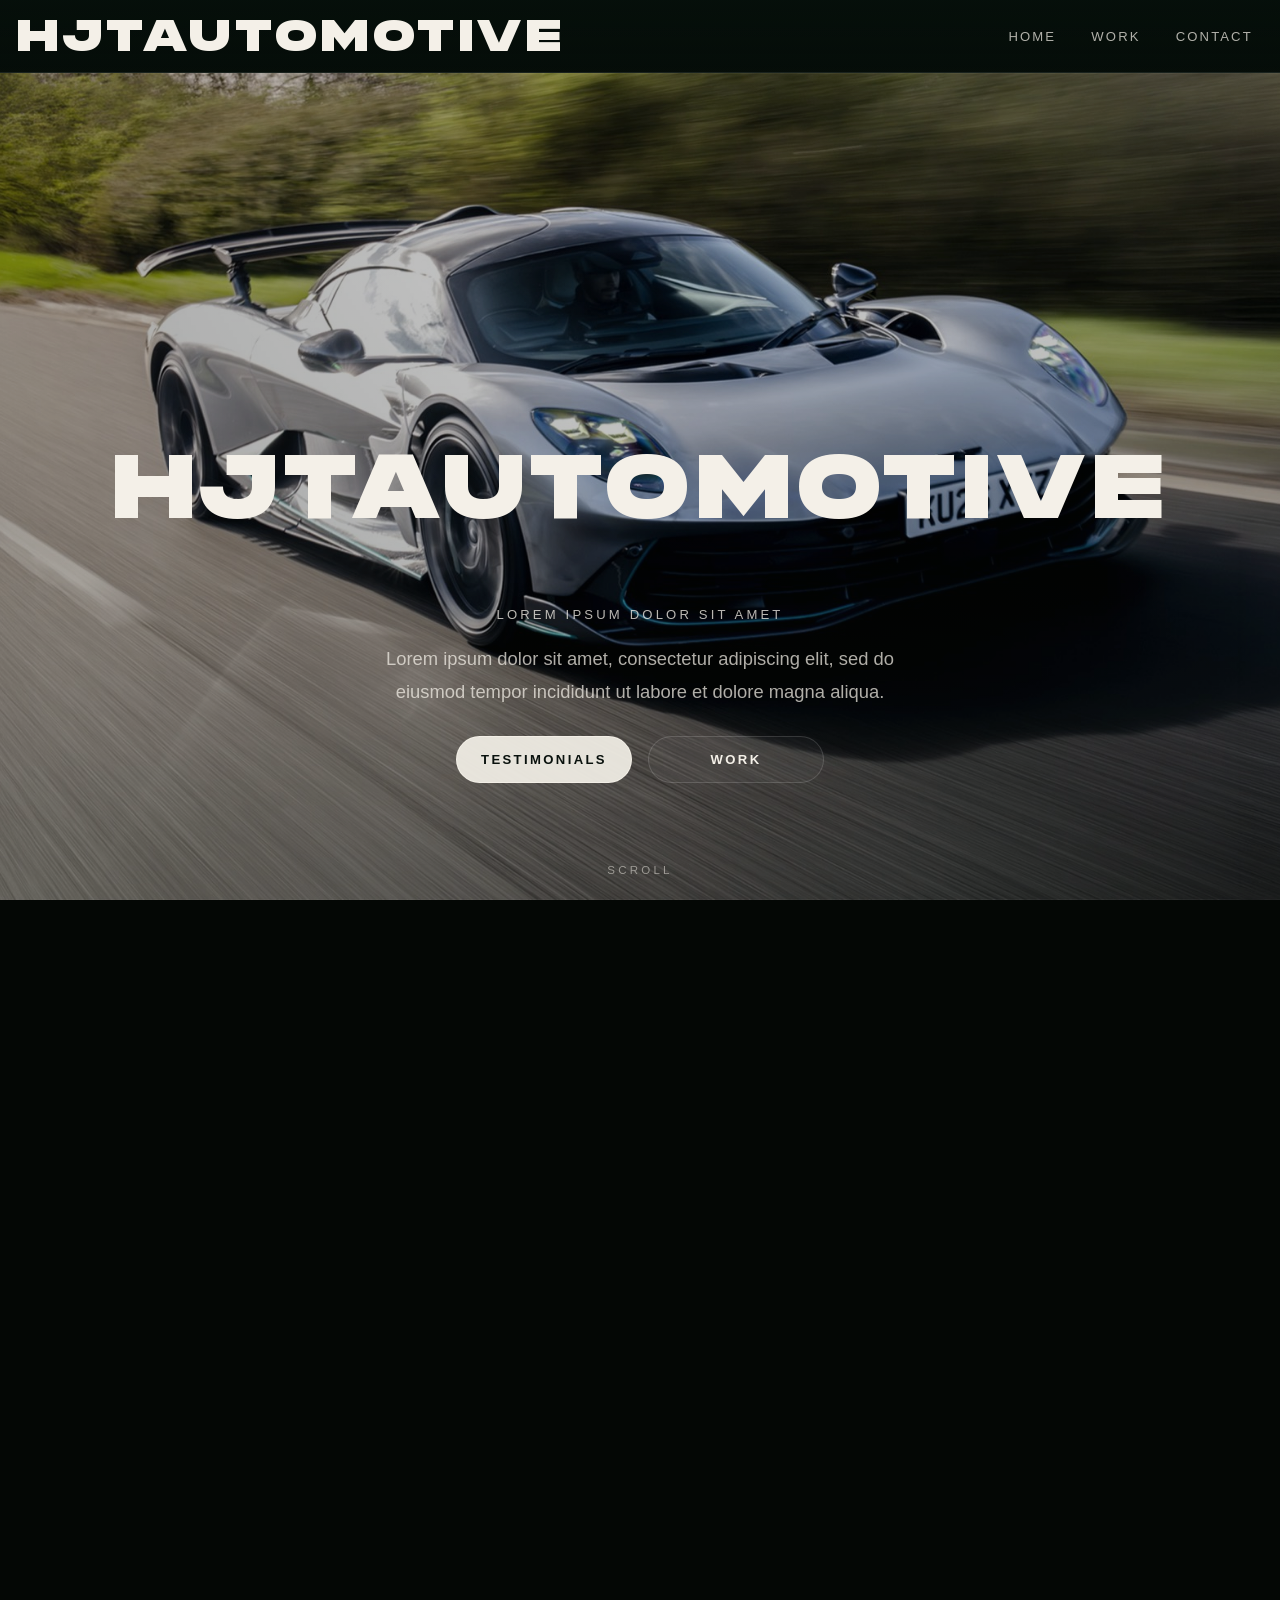
==== commit c07ccb32: "Add final two testimonials" ====
--- a/index.html
+++ b/index.html
@@ -67,24 +67,32 @@
             <strong>Daniel O'Reilly | Marketing Manager | Aston Martin Newcastle</strong>
           </article>
           <article class="testimonial-pill">
-            <span>“Ut enim ad minim veniam, quis nostrud exercitation ullamco laboris nisi ut aliquip ex ea commodo consequat.”</span>
-            <strong>Client Two</strong>
+            <span>“I'm pleased to recommend Harry, who is a talented young car photographer who consistently goes above and beyond. He is incredibly keen, helpful, and friendly, making him a pleasure to work with on any project.
+What really stands out is the quality of Harry's work-his shots show a level of skill and attention to detail well beyond his years. He has a great eye for composition and captures vehicles in a way that feels both dynamic and polished.
+Harry is also very flexible and always open to ideas, taking feedback on board with a positive attitude and delivering results that exceed expectations. I wouldn't hesitate to recommend him to anyone looking for a dedicated and promising photographer.”</span>
+            <strong>Chris Dobson | @d2bba_964</strong>
           </article>
           <article class="testimonial-pill">
-            <span>“Duis aute irure dolor in reprehenderit in voluptate velit esse cillum dolore eu fugiat nulla pariatur.”</span>
-            <strong>Client Three</strong>
+            <span>“I'm the Managing Director of VRPunks and VARGR VIRTUAL LTD, and I had the pleasure of working with Harry to capture some incredible photos of my car.
+His enthusiasm is infectious and his professionalism is first class. He's a real talent behind the camera, with a sharp eye for detail and a natural ability to see the bigger picture, producing results that genuinely exceeded expectations.
+I wouldn't hesitate to work with him again and would highly recommend him to anyone looking for high quality automotive photography.”</span>
+            <strong>Stu | Managing Director of VRPunks & VARGR VIRTUAL LTD</strong>
           </article>
           <article class="testimonial-pill">
-            <span>“Lorem ipsum dolor sit amet, consectetur adipiscing elit, sed do eiusmod tempor incididunt ut labore et dolore magna aliqua.”</span>
-            <strong>Client One</strong>
+            <span>“Harry is an exceptional young photographer whom I would highly recommend. He recently led a couple of photoshoots for me and was an absolute pleasure to work with throughout. His creative vision, combined with the quality and finish of his work, is truly outstanding. Harry is an incredibly talented individual, and I very much look forward to working with him again in the future.”</span>
+            <strong>Daniel O'Reilly | Marketing Manager | Aston Martin Newcastle</strong>
           </article>
           <article class="testimonial-pill">
-            <span>“Ut enim ad minim veniam, quis nostrud exercitation ullamco laboris nisi ut aliquip ex ea commodo consequat.”</span>
-            <strong>Client Two</strong>
+            <span>“I'm pleased to recommend Harry, who is a talented young car photographer who consistently goes above and beyond. He is incredibly keen, helpful, and friendly, making him a pleasure to work with on any project.
+What really stands out is the quality of Harry's work-his shots show a level of skill and attention to detail well beyond his years. He has a great eye for composition and captures vehicles in a way that feels both dynamic and polished.
+Harry is also very flexible and always open to ideas, taking feedback on board with a positive attitude and delivering results that exceed expectations. I wouldn't hesitate to recommend him to anyone looking for a dedicated and promising photographer.”</span>
+            <strong>Chris Dobson | @d2bba_964</strong>
           </article>
           <article class="testimonial-pill">
-            <span>“Duis aute irure dolor in reprehenderit in voluptate velit esse cillum dolore eu fugiat nulla pariatur.”</span>
-            <strong>Client Three</strong>
+            <span>“I'm the Managing Director of VRPunks and VARGR VIRTUAL LTD, and I had the pleasure of working with Harry to capture some incredible photos of my car.
+His enthusiasm is infectious and his professionalism is first class. He's a real talent behind the camera, with a sharp eye for detail and a natural ability to see the bigger picture, producing results that genuinely exceeded expectations.
+I wouldn't hesitate to work with him again and would highly recommend him to anyone looking for high quality automotive photography.”</span>
+            <strong>Stu | Managing Director of VRPunks & VARGR VIRTUAL LTD</strong>
           </article>
         </div>
       </div>
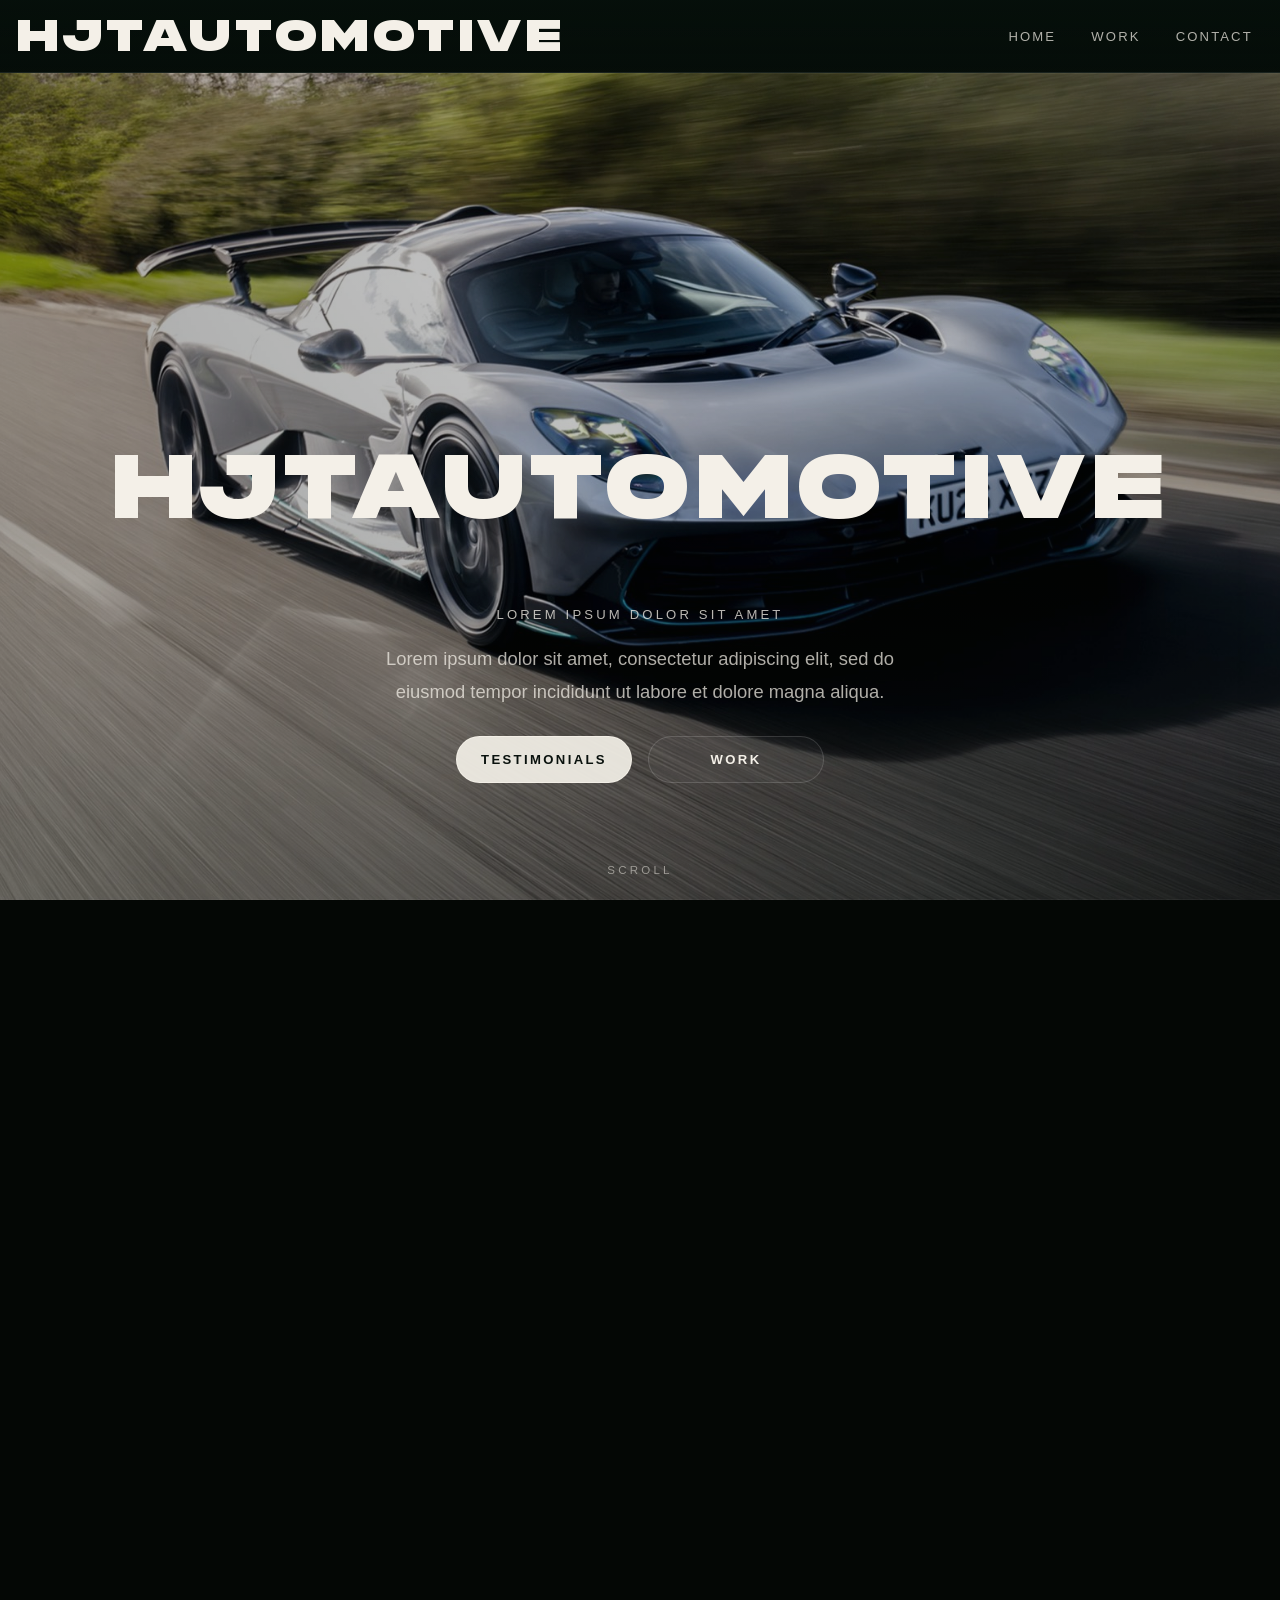
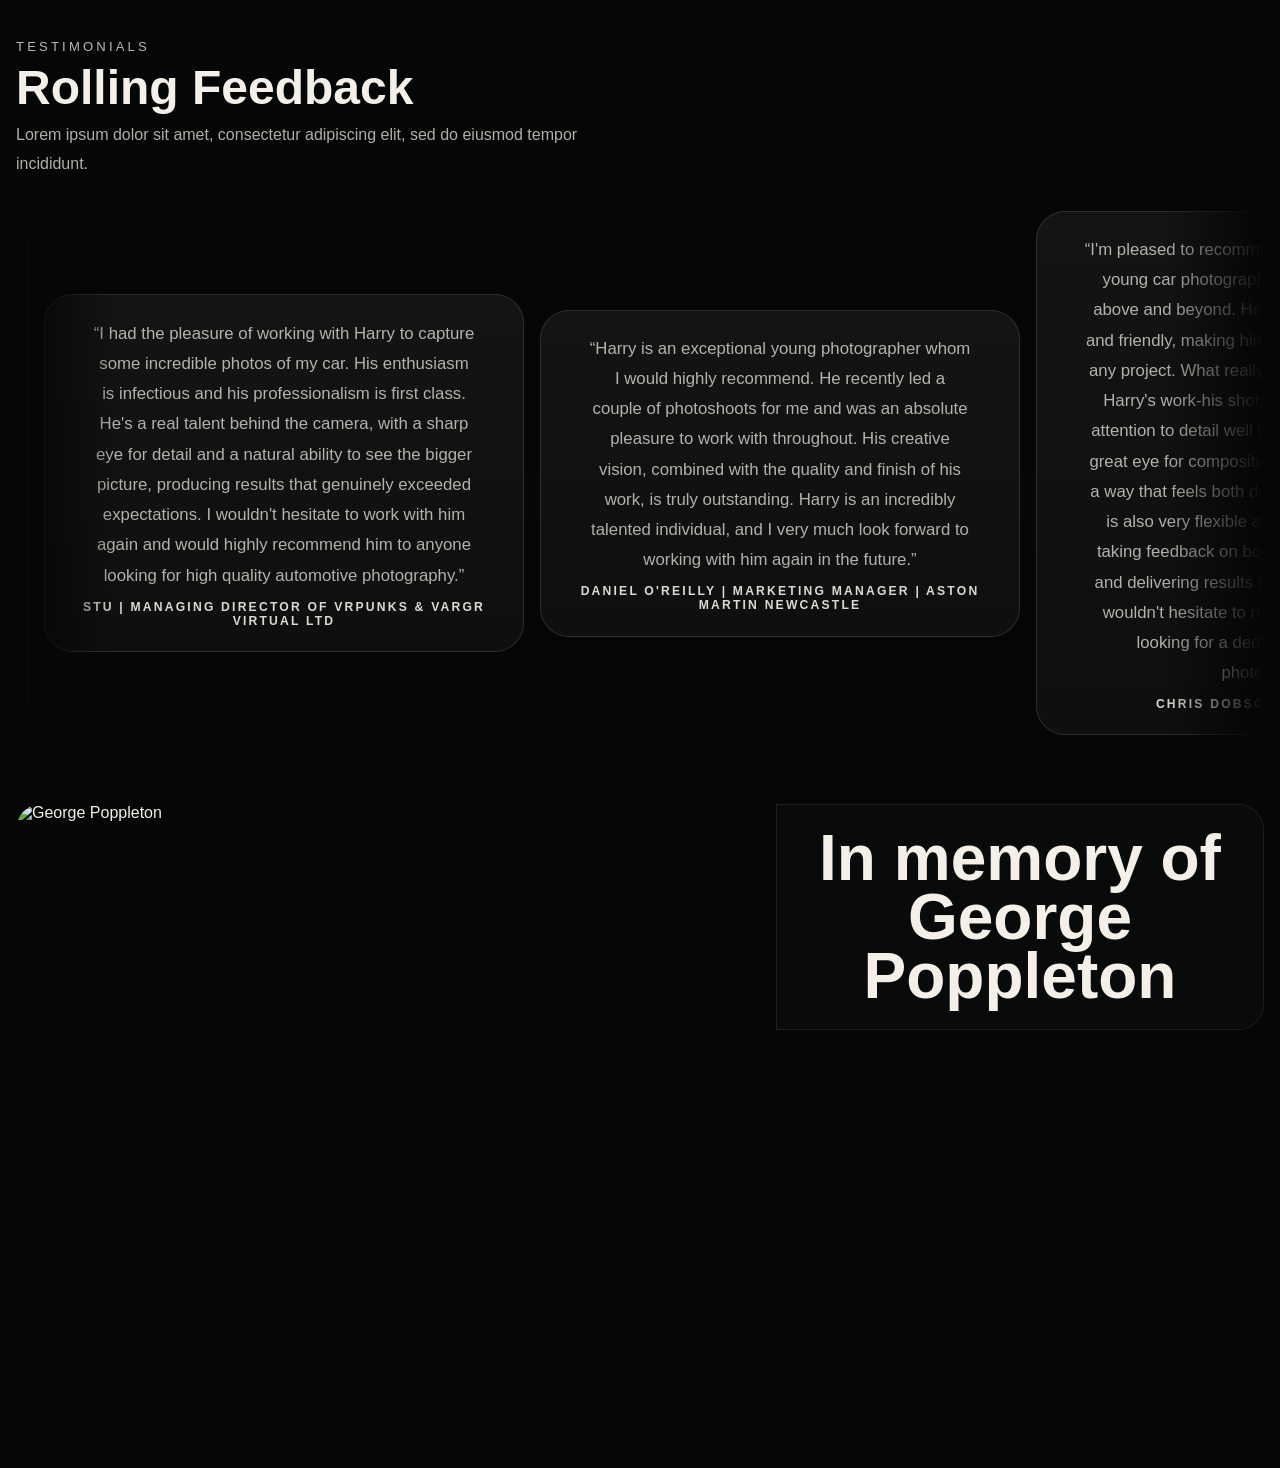
==== commit f094c3bc: "Update testimonial roller & add memorial" ====
--- a/index.html
+++ b/index.html
@@ -5,7 +5,7 @@
   <meta name="viewport" content="width=device-width, initial-scale=1.0">
   <meta name="google" content="notranslate">
   <title>HJTAUTOMOTIVE</title>
-  <link rel="stylesheet" href="./styles/main.css">
+  <link rel="stylesheet" href="./styles/main.css?v=20260423">
 </head>
 <body>
   <header class="site-header">
@@ -60,7 +60,7 @@
         </p>
       </div>
 
-      <div class="marquee-row marquee-row-single">
+      <div class="marquee-row marquee-row-single" data-testimonial-scroller aria-label="Testimonials scroller">
         <div class="marquee-track">
           <article class="testimonial-pill">
             <span>“Harry is an exceptional young photographer whom I would highly recommend. He recently led a couple of photoshoots for me and was an absolute pleasure to work with throughout. His creative vision, combined with the quality and finish of his work, is truly outstanding. Harry is an incredibly talented individual, and I very much look forward to working with him again in the future.”</span>
@@ -73,7 +73,7 @@
             <strong>Chris Dobson | @d2bba_964</strong>
           </article>
           <article class="testimonial-pill">
-            <span>“I'm the Managing Director of VRPunks and VARGR VIRTUAL LTD, and I had the pleasure of working with Harry to capture some incredible photos of my car.
+            <span>“I had the pleasure of working with Harry to capture some incredible photos of my car.
 His enthusiasm is infectious and his professionalism is first class. He's a real talent behind the camera, with a sharp eye for detail and a natural ability to see the bigger picture, producing results that genuinely exceeded expectations.
 I wouldn't hesitate to work with him again and would highly recommend him to anyone looking for high quality automotive photography.”</span>
             <strong>Stu | Managing Director of VRPunks & VARGR VIRTUAL LTD</strong>
@@ -89,11 +89,22 @@
             <strong>Chris Dobson | @d2bba_964</strong>
           </article>
           <article class="testimonial-pill">
-            <span>“I'm the Managing Director of VRPunks and VARGR VIRTUAL LTD, and I had the pleasure of working with Harry to capture some incredible photos of my car.
+            <span>“I had the pleasure of working with Harry to capture some incredible photos of my car.
 His enthusiasm is infectious and his professionalism is first class. He's a real talent behind the camera, with a sharp eye for detail and a natural ability to see the bigger picture, producing results that genuinely exceeded expectations.
 I wouldn't hesitate to work with him again and would highly recommend him to anyone looking for high quality automotive photography.”</span>
             <strong>Stu | Managing Director of VRPunks & VARGR VIRTUAL LTD</strong>
           </article>
+        </div>
+      </div>
+    </section>
+
+    <section class="memorial" id="memorial" aria-label="In memory of George Poppleton">
+      <div class="memorial-layout">
+        <div class="memorial-panel">
+          <img src="./assets/Grandad.png" alt="George Poppleton">
+        </div>
+        <div class="memorial-copy">
+          <h2>In memory of<br>George Poppleton</h2>
         </div>
       </div>
     </section>
@@ -118,6 +129,6 @@
     </section>
   </main>
 
-  <script src="./scripts/main.js"></script>
+  <script src="./scripts/main.js?v=20260423"></script>
 </body>
 </html>
--- a/styles/main.css
+++ b/styles/main.css
@@ -376,6 +376,7 @@
 
 .testimonials,
 .work,
+.memorial,
 .contact,
 .page-main {
   position: relative;
@@ -397,6 +398,47 @@
   opacity: calc(0.35 + (var(--testimonial-progress) * 0.65));
   transform: translateY(calc(36px - (var(--testimonial-progress) * 36px)));
   transition: opacity 180ms linear, transform 180ms linear;
+}
+
+.memorial {
+  padding: 1.25rem 0 2rem;
+}
+
+.memorial-layout {
+  display: grid;
+  grid-template-columns: minmax(0, 760px) minmax(0, 1fr);
+  gap: 0;
+  align-items: stretch;
+}
+
+.memorial-panel {
+  border-radius: 1.6rem 0 0 1.6rem;
+  overflow: hidden;
+}
+
+.memorial-panel img {
+  width: 100%;
+  height: 100%;
+  display: block;
+  object-fit: cover;
+}
+
+.memorial-copy {
+  display: flex;
+  align-items: center;
+  justify-content: center;
+  text-align: center;
+  padding: 1.5rem 2.25rem;
+  border-radius: 0 1.6rem 1.6rem 0;
+  border: 1px solid rgba(255, 255, 255, 0.08);
+  background: rgba(255, 255, 255, 0.02);
+}
+
+.memorial-copy h2 {
+  margin: 0;
+  font-size: clamp(2.4rem, 5vw, 4.8rem);
+  line-height: 0.92;
+  font-weight: 800;
 }
 
 .contact {
@@ -456,9 +498,26 @@
 
 .marquee-row {
   position: relative;
-  overflow: hidden;
+  overflow-x: auto;
+  overflow-y: hidden;
   mask-image: linear-gradient(90deg, transparent, black 8%, black 92%, transparent);
   margin-top: 2rem;
+  cursor: grab;
+  touch-action: none;
+  scrollbar-width: none;
+  -ms-overflow-style: none;
+  -webkit-user-select: none;
+  user-select: none;
+}
+
+.marquee-row.is-dragging {
+  cursor: grabbing;
+}
+
+.marquee-row::-webkit-scrollbar {
+  display: none;
+  width: 0;
+  height: 0;
 }
 
 .marquee-track {
@@ -466,11 +525,11 @@
   align-items: center;
   gap: 1rem;
   width: max-content;
-  animation: testimonial-marquee 22s linear infinite;
-  animation-play-state: running;
+  animation: none;
 }
 
 .testimonial-pill {
+  flex: 0 0 auto;
   min-width: 30rem;
   max-width: 30rem;
   padding: 1.45rem 1.5rem;
@@ -478,6 +537,8 @@
   border: 1px solid rgba(255, 255, 255, 0.12);
   background: linear-gradient(180deg, rgba(255, 255, 255, 0.06), rgba(255, 255, 255, 0.04));
   text-align: center;
+  -webkit-user-select: none;
+  user-select: none;
 }
 
 .testimonial-pill span {
@@ -495,6 +556,7 @@
   text-transform: uppercase;
   color: rgba(244, 240, 232, 0.9);
 }
+
 
 .work-grid {
   display: grid;
@@ -1204,6 +1266,16 @@
   height: auto;
   display: block;
   object-fit: contain;
+}
+
+.gallery-card-video {
+  aspect-ratio: var(--video-aspect, 4 / 5);
+}
+
+.gallery-card-video video {
+  width: 100%;
+  height: 100%;
+  object-fit: cover;
 }
 
 .gallery-grid.is-masonry .gallery-card {
@@ -1737,12 +1809,40 @@
   }
 
   .testimonials,
+  .memorial,
   .contact,
   .page-main,
   .category-page .page-main {
     width: calc(100% - 1rem);
   }
 
+  .memorial-layout {
+    grid-template-columns: 1fr;
+    gap: 0;
+  }
+
+  .memorial-panel {
+    border-radius: 1.4rem 1.4rem 0 0;
+  }
+
+  .memorial-panel img {
+    height: auto;
+  }
+
+  .memorial-copy {
+    text-align: left;
+    justify-content: flex-start;
+    align-items: flex-start;
+    padding: 1.1rem;
+    border-radius: 0 0 1.4rem 1.4rem;
+    border-top: 0;
+  }
+
+  .memorial-copy h2 {
+    font-size: clamp(2rem, 8vw, 3.2rem);
+    line-height: 0.95;
+  }
+
   .section-heading,
   .section-heading-left {
     align-items: flex-start;
@@ -1760,7 +1860,6 @@
 
   .marquee-track {
     gap: 0.75rem;
-    animation-duration: 28s;
   }
 
   .testimonial-pill {
